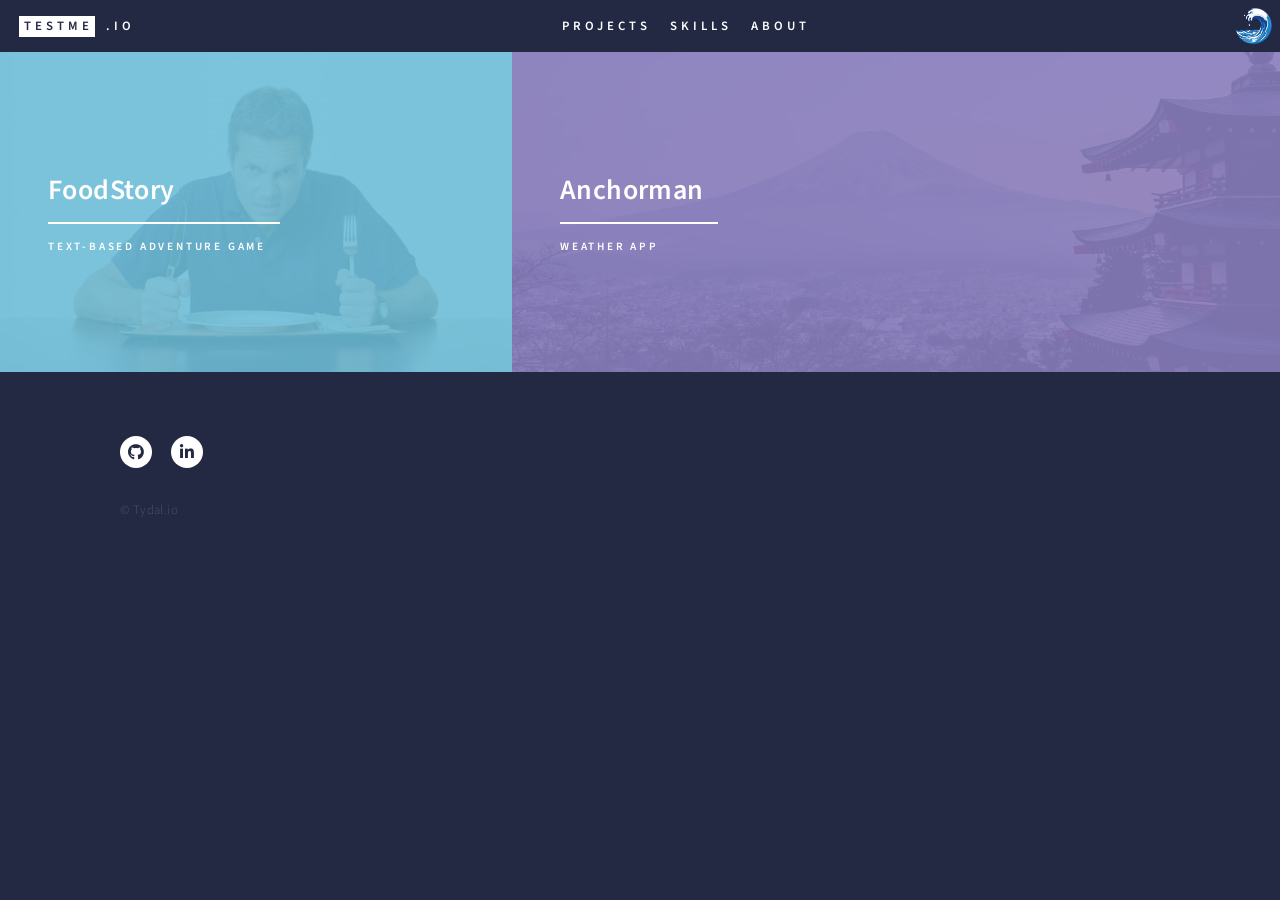
==== index.html @ fb6d8cdd "test" ====
<!DOCTYPE HTML>

<html lang = "en">
	<head>
		<title>Tydal.io</title>
		<link rel="icon" href="images/wave.png">
		<meta charset="utf-8" />
		<meta name="viewport" content="width=device-width, initial-scale=1, user-scalable=no" />
		<link rel="stylesheet" href="assets/css/main.css" />
		<noscript><link rel="stylesheet" href="assets/css/noscript.css" /></noscript>
	</head>
	<body class="is-preload">

		<!-- Wrapper -->
			<div id="wrapper">

				<!-- Header -->
					<header id="header" class="alt">
						<a href="index.html" class="logo"><strong>Testme</strong> <span>.io</span></a>
						<nav>
							<a href="index.html">Projects</a>
							<a href="skills-about.html">Skills</a>
							<a href="skills-about.html#contact">About</a>
						</nav>

						<nav>
							<img src="images/wave.png" id = "waveLogo" alt = "">
						</nav>
					</header>

				<!-- Menu -->

				<!-- Main -->
					<div id="main">

						<!-- One -->
							<section id="one" class="tiles">
								<article>
									<span class="image">
										<img src="images/foodstory.png" alt="" />
									</span>
									<header class="major">
										<h3><a href="foodstory.html" class="link">FoodStory</a></h3>
										<p>Text-Based Adventure Game</p>
									</header>
								</article>
								<article>
									<span class="image">
										<img src="images/japan.jpg" alt="" />
									</span>
									<header class="major">
										<h3><a href="weather.html" class="link">Anchorman</a></h3>
										<p>Weather App</p>
									</header>
								</article>
<!--								<article>-->
<!--									<span class="image">-->
<!--										<img src="images/road.jpeg" alt="" />-->
<!--									</span>-->
<!--									<header class="major">-->
<!--										<h3><a href="roadTrip.html" class="link">RoadTrip</a></h3>-->
<!--										<p>Shortest-path finder</p>-->
<!--									</header>-->
<!--								</article>-->
<!--								<article>-->
<!--									<span class="image">-->
<!--										<img src="images/piano.jpg" alt="" />-->
<!--									</span>-->
<!--									<header class="major">-->
<!--										<h3><a href="landing.html" class="link">PianoForte</a></h3>-->
<!--										<p>Piano Tools Suite</p>-->
<!--									</header>-->
<!--								</article>-->
<!--								<article>-->
<!--									<span class="image">-->
<!--										<img src="images/steak.jpg" alt="" />-->
<!--									</span>-->
<!--									<header class="major">-->
<!--										<h3><a href="landing.html" class="link">Blah</a></h3>-->
<!--										<p>Calorie Tracker</p>-->
<!--									</header>-->
<!--								</article>-->
<!--								<article>-->
<!--									<span class="image">-->
<!--										<img src="images/money.jpg" alt="" />-->
<!--									</span>-->
<!--									<header class="major">-->
<!--										<h3><a href="landing.html" class="link">Blah2</a></h3>-->
<!--										<p>Investment Calculator</p>-->
<!--									</header>-->
<!--								</article>-->
							</section>

						<!-- Four -->

					</div>

				<!-- Contact -->

				<!-- Footer -->
					<footer id="footer">
						<div class="inner">
							<ul class="icons">
								<!-- <li><a href="#" class="icon brands alt fa-twitter"><span class="label">Twitter</span></a></li>
								<li><a href="#" class="icon brands alt fa-facebook-f"><span class="label">Facebook</span></a></li>
								<li><a href="#" class="icon brands alt fa-instagram"><span class="label">Instagram</span></a></li> -->
								<li><a href="https://github.com/tydaljames" class="icon brands alt fa-github"><span class="label">GitHub</span></a></li>
								<li><a href="https://www.linkedin.com/in/tyler-dalessandro/" class="icon brands alt fa-linkedin-in"><span class="label">LinkedIn</span></a></li>
							</ul>
							<ul class="copyright">
								<li>&copy; Tydal.io</li>
							</ul>
						</div>
					</footer>

			</div>

		<!-- Scripts -->
			<script src="assets/js/jquery.min.js"></script>
			<script src="assets/js/jquery.scrolly.min.js"></script>
			<script src="assets/js/jquery.scrollex.min.js"></script>
			<script src="assets/js/browser.min.js"></script>
			<script src="assets/js/breakpoints.min.js"></script>
			<script src="assets/js/util.js"></script>
			<script src="assets/js/main.js"></script>

	</body>
</html>
---- assets/css/main.css ----
@import url(fontawesome-all.css);
@import url("https://fonts.googleapis.com/css?family=Source+Sans+Pro:300,300italic,600,600italic");

#waveLogo {
	border: 0;
	display: inline-block;
	height: inherit;
	line-height: inherit;
	padding: 0.5em 0.5em;
}
.switch {
	position: relative;
	left: 50%;
	transform: translate(-50%);
	width: 14rem;
	/*padding: 0 1rem;*/
	font-family: verdana;
}
.switch:before {
	content: " ";
	position: absolute;
	left: 0;
	z-index: -1;
	width: 100%;
	height: 3rem;
	background: #000;
	border-radius: 30px;
}
.switch__label {
	display: inline-block;
	width: 2rem;
	padding: 1rem;
	text-align: center;
	cursor: pointer;
	transition: color 200ms ease-out;
}
.switch__label:hover {
	color: white;
}
.switch__indicator {
	width: 4rem;
	height: 4rem;
	position: absolute;
	top: -0.5rem;
	left: 0;
	background: blue;
	border-radius: 50%;
	transition: transform 600ms cubic-bezier(0.02, 0.94, 0.09, 0.97), background 300ms cubic-bezier(0.17, 0.67, 0.14, 1.03);
	transform: translate3d(1rem, 0, 0);
}
.switch input#one:checked ~ .switch__indicator {
	background: PaleGreen;
	transform: translate3d(1.2rem, 0, 0);
}
.switch input#two:checked ~ .switch__indicator {
	background: MediumTurquoise;
	transform: translate3d(5.5rem, 0, 0);
}
.switch input#three:checked ~ .switch__indicator {
	background: PaleVioletRed;
	transform: translate3d(10.6rem, 0, 0);
}
.switch input[type="radio"]:not(:checked), .switch input[type="radio"]:checked {
	display: none;
}
/*.switchBody {*/
/*	background: #333;*/
/*	color: #999;*/
/*	position: absolute;*/
/*	top: 50%;*/
/*	left: 50%;*/
/*	margin-left: -9rem;*/
/*	margin-top: -3rem;*/
/*}*/



.gameBody {
	padding: 0;
	margin: 0;
	display: flex;
	justify-content: center;
	align-items: center;
	width: 100vw;
	height: 100vh;
	background-color: inherit;
  }
  
  .gameBox {
	width: 800px;
	max-width: 80%;
	background-color: black;
	padding: 10px;
	border-radius: 5px;
	box-shadow: 0 0 10px 2px;
  }
  
  .game-btn-grid {
	display: grid;
	grid-template-columns: repeat(2, auto);
	gap: 10px;
	margin-top: 20px;
  }
  
  .btn {
	background-color: hsl(200, 100%, 50%);
	border: 1px solid hsl(200, 100%, 30%);
	border-radius: 5px;
	padding: 5px 10px;
	color: white;
	outline: none;
  }
  
  .btn:hover {
	border-color: black;
  }











/*
	Landed by HTML5 UP
	html5up.net | @ajlkn
	Free for personal and commercial use under the CCA 3.0 license (html5up.net/license)
*/

/* Container */

.container {
	margin: 0 auto;
	max-width: calc(100% - 4em);
	width: 70em;
}

	.container.xsmall {
		width: 17.5em;
	}

	.container.small {
		width: 35em;
	}

	.container.medium {
		width: 52.5em;
	}

	.container.large {
		width: 87.5em;
	}

	.container.xlarge {
		width: 105em;
	}

	.container.max {
		width: 100%;
	}

	@media screen and (max-width: 1280px) {

		.container {
			width: 90%;
			max-width: 100%;
		}

	}

	@media screen and (max-width: 980px) {

		.container {
			width: 100% !important;
		}

	}

html, body, div, span, applet, object,
iframe, h1, h2, h3, h4, h5, h6, p, blockquote,
pre, a, abbr, acronym, address, big, cite,
code, del, dfn, em, img, ins, kbd, q, s, samp,
small, strike, strong, sub, sup, tt, var, b,
u, i, center, dl, dt, dd, ol, ul, li, fieldset,
form, label, legend, table, caption, tbody,
tfoot, thead, tr, th, td, article, aside,
canvas, details, embed, figure, figcaption,
footer, header, hgroup, menu, nav, output, ruby,
section, summary, time, mark, audio, video {
	margin: 0;
	padding: 0;
	border: 0;
	font-size: 100%;
	font: inherit;
	vertical-align: baseline;}

article, aside, details, figcaption, figure,
footer, header, hgroup, menu, nav, section {
	display: block;}

body {
	line-height: 1;
}

ol, ul {
	list-style: none;
}

blockquote, q {
	quotes: none;
}

	blockquote:before, blockquote:after, q:before, q:after {
		content: '';
		content: none;
	}

table {
	border-collapse: collapse;
	border-spacing: 0;
}

body {
	-webkit-text-size-adjust: none;
}

mark {
	background-color: transparent;
	color: inherit;
}

input::-moz-focus-inner {
	border: 0;
	padding: 0;
}

input, select, textarea {
	-moz-appearance: none;
	-webkit-appearance: none;
	-ms-appearance: none;
	appearance: none;
}

/* Basic */

	@-ms-viewport {
		width: device-width;
	}

	body {
		-ms-overflow-style: scrollbar;
	}

	@media screen and (max-width: 480px) {

		html, body {
			min-width: 320px;
		}

	}

	html {
		box-sizing: border-box;
	}

	*, *:before, *:after {
		box-sizing: inherit;
	}

	body {
		background: #242943;
	}

		body.is-preload *, body.is-preload *:before, body.is-preload *:after {
			-moz-animation: none !important;
			-webkit-animation: none !important;
			-ms-animation: none !important;
			animation: none !important;
			-moz-transition: none !important;
			-webkit-transition: none !important;
			-ms-transition: none !important;
			transition: none !important;
		}

/* Type */

	body, input, select, textarea {
		color: #ffffff;
		font-family: "Source Sans Pro", Helvetica, sans-serif;
		font-size: 17pt;
		font-weight: 300;
		letter-spacing: 0.025em;
		line-height: 1.65;
	}

		@media screen and (max-width: 1680px) {

			body, input, select, textarea {
				font-size: 14pt;
			}

		}

		@media screen and (max-width: 1280px) {

			body, input, select, textarea {
				font-size: 12pt;
			}

		}

		@media screen and (max-width: 360px) {

			body, input, select, textarea {
				font-size: 11pt;
			}

		}

	a {
		-moz-transition: color 0.2s ease-in-out, border-bottom-color 0.2s ease-in-out;
		-webkit-transition: color 0.2s ease-in-out, border-bottom-color 0.2s ease-in-out;
		-ms-transition: color 0.2s ease-in-out, border-bottom-color 0.2s ease-in-out;
		transition: color 0.2s ease-in-out, border-bottom-color 0.2s ease-in-out;
		border-bottom: dotted 1px;
		color: inherit;
		text-decoration: none;
	}

		a:hover {
			border-bottom-color: transparent;
			color: #9bf1ff !important;
		}

		a:active {
			color: #53e3fb !important;
		}

	strong, b {
		color: #ffffff;
		font-weight: 600;
	}

	em, i {
		font-style: italic;
	}

	p {
		margin: 0 0 2em 0;
	}

	h1, h2, h3, h4, h5, h6 {
		color: #ffffff;
		font-weight: 600;
		line-height: 1.65;
		margin: 0 0 1em 0;
	}

		h1 a, h2 a, h3 a, h4 a, h5 a, h6 a {
			color: inherit;
			border-bottom: 0;
		}

	h1 {
		font-size: 2.5em;
	}

	h2 {
		font-size: 1.75em;
	}

	h3 {
		font-size: 1.35em;
	}

	h4 {
		font-size: 1.1em;
	}

	h5 {
		font-size: 0.9em;
	}

	h6 {
		font-size: 0.7em;
	}

	@media screen and (max-width: 736px) {

		h1 {
			font-size: 2em;
		}

		h2 {
			font-size: 1.5em;
		}

		h3 {
			font-size: 1.25em;
		}

	}

	sub {
		font-size: 0.8em;
		position: relative;
		top: 0.5em;
	}

	sup {
		font-size: 0.8em;
		position: relative;
		top: -0.5em;
	}

	blockquote {
		border-left: solid 4px rgba(212, 212, 255, 0.1);
		font-style: italic;
		margin: 0 0 2em 0;
		padding: 0.5em 0 0.5em 2em;
	}

	code {
		background: rgba(212, 212, 255, 0.035);
		font-family: "Courier New", monospace;
		font-size: 0.9em;
		margin: 0 0.25em;
		padding: 0.25em 0.65em;
	}

	pre {
		-webkit-overflow-scrolling: touch;
		font-family: "Courier New", monospace;
		font-size: 0.9em;
		margin: 0 0 2em 0;
	}

		pre code {
			display: block;
			line-height: 1.75;
			padding: 1em 1.5em;
			overflow-x: auto;
		}

	hr {
		border: 0;
		border-bottom: solid 1px rgba(212, 212, 255, 0.1);
		margin: 2em 0;
	}

		hr.major {
			margin: 3em 0;
		}

	.align-left {
		text-align: left;
	}

	.align-center {
		text-align: center;
	}

	.align-right {
		text-align: right;
	}

/* Row */

	.row {
		display: flex;
		flex-wrap: wrap;
		box-sizing: border-box;
		align-items: stretch;
	}

		.row > * {
			box-sizing: border-box;
		}

		.row.gtr-uniform > * > :last-child {
			margin-bottom: 0;
		}

		.row.aln-left {
			justify-content: flex-start;
		}

		.row.aln-center {
			justify-content: center;
		}

		.row.aln-right {
			justify-content: flex-end;
		}

		.row.aln-top {
			align-items: flex-start;
		}

		.row.aln-middle {
			align-items: center;
		}

		.row.aln-bottom {
			align-items: flex-end;
		}

		.row > .imp {
			order: -1;
		}

		.row > .col-1 {
			width: 8.33333%;
		}

		.row > .off-1 {
			margin-left: 8.33333%;
		}

		.row > .col-2 {
			width: 16.66667%;
		}

		.row > .off-2 {
			margin-left: 16.66667%;
		}

		.row > .col-3 {
			width: 25%;
		}

		.row > .off-3 {
			margin-left: 25%;
		}

		.row > .col-4 {
			width: 33.33333%;
		}

		.row > .off-4 {
			margin-left: 33.33333%;
		}

		.row > .col-5 {
			width: 41.66667%;
		}

		.row > .off-5 {
			margin-left: 41.66667%;
		}

		.row > .col-6 {
			width: 50%;
		}

		.row > .off-6 {
			margin-left: 50%;
		}

		.row > .col-7 {
			width: 58.33333%;
		}

		.row > .off-7 {
			margin-left: 58.33333%;
		}

		.row > .col-8 {
			width: 66.66667%;
		}

		.row > .off-8 {
			margin-left: 66.66667%;
		}

		.row > .col-9 {
			width: 75%;
		}

		.row > .off-9 {
			margin-left: 75%;
		}

		.row > .col-10 {
			width: 83.33333%;
		}

		.row > .off-10 {
			margin-left: 83.33333%;
		}

		.row > .col-11 {
			width: 91.66667%;
		}

		.row > .off-11 {
			margin-left: 91.66667%;
		}

		.row > .col-12 {
			width: 100%;
		}

		.row > .off-12 {
			margin-left: 100%;
		}

		.row.gtr-0 {
			margin-top: 0;
			margin-left: 0em;
		}

			.row.gtr-0 > * {
				padding: 0 0 0 0em;
			}

			.row.gtr-0.gtr-uniform {
				margin-top: 0em;
			}

				.row.gtr-0.gtr-uniform > * {
					padding-top: 0em;
				}

		.row.gtr-25 {
			margin-top: 0;
			margin-left: -0.5em;
		}

			.row.gtr-25 > * {
				padding: 0 0 0 0.5em;
			}

			.row.gtr-25.gtr-uniform {
				margin-top: -0.5em;
			}

				.row.gtr-25.gtr-uniform > * {
					padding-top: 0.5em;
				}

		.row.gtr-50 {
			margin-top: 0;
			margin-left: -1em;
		}

			.row.gtr-50 > * {
				padding: 0 0 0 1em;
			}

			.row.gtr-50.gtr-uniform {
				margin-top: -1em;
			}

				.row.gtr-50.gtr-uniform > * {
					padding-top: 1em;
				}

		.row {
			margin-top: 0;
			margin-left: -2em;
		}

			.row > * {
				padding: 0 0 0 2em;
			}

			.row.gtr-uniform {
				margin-top: -2em;
			}

				.row.gtr-uniform > * {
					padding-top: 2em;
				}

		.row.gtr-150 {
			margin-top: 0;
			margin-left: -3em;
		}

			.row.gtr-150 > * {
				padding: 0 0 0 3em;
			}

			.row.gtr-150.gtr-uniform {
				margin-top: -3em;
			}

				.row.gtr-150.gtr-uniform > * {
					padding-top: 3em;
				}

		.row.gtr-200 {
			margin-top: 0;
			margin-left: -4em;
		}

			.row.gtr-200 > * {
				padding: 0 0 0 4em;
			}

			.row.gtr-200.gtr-uniform {
				margin-top: -4em;
			}

				.row.gtr-200.gtr-uniform > * {
					padding-top: 4em;
				}

		@media screen and (max-width: 1680px) {

			.row {
				display: flex;
				flex-wrap: wrap;
				box-sizing: border-box;
				align-items: stretch;
			}

				.row > * {
					box-sizing: border-box;
				}

				.row.gtr-uniform > * > :last-child {
					margin-bottom: 0;
				}

				.row.aln-left {
					justify-content: flex-start;
				}

				.row.aln-center {
					justify-content: center;
				}

				.row.aln-right {
					justify-content: flex-end;
				}

				.row.aln-top {
					align-items: flex-start;
				}

				.row.aln-middle {
					align-items: center;
				}

				.row.aln-bottom {
					align-items: flex-end;
				}

				.row > .imp-xlarge {
					order: -1;
				}

				.row > .col-1-xlarge {
					width: 8.33333%;
				}

				.row > .off-1-xlarge {
					margin-left: 8.33333%;
				}

				.row > .col-2-xlarge {
					width: 16.66667%;
				}

				.row > .off-2-xlarge {
					margin-left: 16.66667%;
				}

				.row > .col-3-xlarge {
					width: 25%;
				}

				.row > .off-3-xlarge {
					margin-left: 25%;
				}

				.row > .col-4-xlarge {
					width: 33.33333%;
				}

				.row > .off-4-xlarge {
					margin-left: 33.33333%;
				}

				.row > .col-5-xlarge {
					width: 41.66667%;
				}

				.row > .off-5-xlarge {
					margin-left: 41.66667%;
				}

				.row > .col-6-xlarge {
					width: 50%;
				}

				.row > .off-6-xlarge {
					margin-left: 50%;
				}

				.row > .col-7-xlarge {
					width: 58.33333%;
				}

				.row > .off-7-xlarge {
					margin-left: 58.33333%;
				}

				.row > .col-8-xlarge {
					width: 66.66667%;
				}

				.row > .off-8-xlarge {
					margin-left: 66.66667%;
				}

				.row > .col-9-xlarge {
					width: 75%;
				}

				.row > .off-9-xlarge {
					margin-left: 75%;
				}

				.row > .col-10-xlarge {
					width: 83.33333%;
				}

				.row > .off-10-xlarge {
					margin-left: 83.33333%;
				}

				.row > .col-11-xlarge {
					width: 91.66667%;
				}

				.row > .off-11-xlarge {
					margin-left: 91.66667%;
				}

				.row > .col-12-xlarge {
					width: 100%;
				}

				.row > .off-12-xlarge {
					margin-left: 100%;
				}

				.row.gtr-0 {
					margin-top: 0;
					margin-left: 0em;
				}

					.row.gtr-0 > * {
						padding: 0 0 0 0em;
					}

					.row.gtr-0.gtr-uniform {
						margin-top: 0em;
					}

						.row.gtr-0.gtr-uniform > * {
							padding-top: 0em;
						}

				.row.gtr-25 {
					margin-top: 0;
					margin-left: -0.5em;
				}

					.row.gtr-25 > * {
						padding: 0 0 0 0.5em;
					}

					.row.gtr-25.gtr-uniform {
						margin-top: -0.5em;
					}

						.row.gtr-25.gtr-uniform > * {
							padding-top: 0.5em;
						}

				.row.gtr-50 {
					margin-top: 0;
					margin-left: -1em;
				}

					.row.gtr-50 > * {
						padding: 0 0 0 1em;
					}

					.row.gtr-50.gtr-uniform {
						margin-top: -1em;
					}

						.row.gtr-50.gtr-uniform > * {
							padding-top: 1em;
						}

				.row {
					margin-top: 0;
					margin-left: -2em;
				}

					.row > * {
						padding: 0 0 0 2em;
					}

					.row.gtr-uniform {
						margin-top: -2em;
					}

						.row.gtr-uniform > * {
							padding-top: 2em;
						}

				.row.gtr-150 {
					margin-top: 0;
					margin-left: -3em;
				}

					.row.gtr-150 > * {
						padding: 0 0 0 3em;
					}

					.row.gtr-150.gtr-uniform {
						margin-top: -3em;
					}

						.row.gtr-150.gtr-uniform > * {
							padding-top: 3em;
						}

				.row.gtr-200 {
					margin-top: 0;
					margin-left: -4em;
				}

					.row.gtr-200 > * {
						padding: 0 0 0 4em;
					}

					.row.gtr-200.gtr-uniform {
						margin-top: -4em;
					}

						.row.gtr-200.gtr-uniform > * {
							padding-top: 4em;
						}

		}

		@media screen and (max-width: 1280px) {

			.row {
				display: flex;
				flex-wrap: wrap;
				box-sizing: border-box;
				align-items: stretch;
			}

				.row > * {
					box-sizing: border-box;
				}

				.row.gtr-uniform > * > :last-child {
					margin-bottom: 0;
				}

				.row.aln-left {
					justify-content: flex-start;
				}

				.row.aln-center {
					justify-content: center;
				}

				.row.aln-right {
					justify-content: flex-end;
				}

				.row.aln-top {
					align-items: flex-start;
				}

				.row.aln-middle {
					align-items: center;
				}

				.row.aln-bottom {
					align-items: flex-end;
				}

				.row > .imp-large {
					order: -1;
				}

				.row > .col-1-large {
					width: 8.33333%;
				}

				.row > .off-1-large {
					margin-left: 8.33333%;
				}

				.row > .col-2-large {
					width: 16.66667%;
				}

				.row > .off-2-large {
					margin-left: 16.66667%;
				}

				.row > .col-3-large {
					width: 25%;
				}

				.row > .off-3-large {
					margin-left: 25%;
				}

				.row > .col-4-large {
					width: 33.33333%;
				}

				.row > .off-4-large {
					margin-left: 33.33333%;
				}

				.row > .col-5-large {
					width: 41.66667%;
				}

				.row > .off-5-large {
					margin-left: 41.66667%;
				}

				.row > .col-6-large {
					width: 50%;
				}

				.row > .off-6-large {
					margin-left: 50%;
				}

				.row > .col-7-large {
					width: 58.33333%;
				}

				.row > .off-7-large {
					margin-left: 58.33333%;
				}

				.row > .col-8-large {
					width: 66.66667%;
				}

				.row > .off-8-large {
					margin-left: 66.66667%;
				}

				.row > .col-9-large {
					width: 75%;
				}

				.row > .off-9-large {
					margin-left: 75%;
				}

				.row > .col-10-large {
					width: 83.33333%;
				}

				.row > .off-10-large {
					margin-left: 83.33333%;
				}

				.row > .col-11-large {
					width: 91.66667%;
				}

				.row > .off-11-large {
					margin-left: 91.66667%;
				}

				.row > .col-12-large {
					width: 100%;
				}

				.row > .off-12-large {
					margin-left: 100%;
				}

				.row.gtr-0 {
					margin-top: 0;
					margin-left: 0em;
				}

					.row.gtr-0 > * {
						padding: 0 0 0 0em;
					}

					.row.gtr-0.gtr-uniform {
						margin-top: 0em;
					}

						.row.gtr-0.gtr-uniform > * {
							padding-top: 0em;
						}

				.row.gtr-25 {
					margin-top: 0;
					margin-left: -0.375em;
				}

					.row.gtr-25 > * {
						padding: 0 0 0 0.375em;
					}

					.row.gtr-25.gtr-uniform {
						margin-top: -0.375em;
					}

						.row.gtr-25.gtr-uniform > * {
							padding-top: 0.375em;
						}

				.row.gtr-50 {
					margin-top: 0;
					margin-left: -0.75em;
				}

					.row.gtr-50 > * {
						padding: 0 0 0 0.75em;
					}

					.row.gtr-50.gtr-uniform {
						margin-top: -0.75em;
					}

						.row.gtr-50.gtr-uniform > * {
							padding-top: 0.75em;
						}

				.row {
					margin-top: 0;
					margin-left: -1.5em;
				}

					.row > * {
						padding: 0 0 0 1.5em;
					}

					.row.gtr-uniform {
						margin-top: -1.5em;
					}

						.row.gtr-uniform > * {
							padding-top: 1.5em;
						}

				.row.gtr-150 {
					margin-top: 0;
					margin-left: -2.25em;
				}

					.row.gtr-150 > * {
						padding: 0 0 0 2.25em;
					}

					.row.gtr-150.gtr-uniform {
						margin-top: -2.25em;
					}

						.row.gtr-150.gtr-uniform > * {
							padding-top: 2.25em;
						}

				.row.gtr-200 {
					margin-top: 0;
					margin-left: -3em;
				}

					.row.gtr-200 > * {
						padding: 0 0 0 3em;
					}

					.row.gtr-200.gtr-uniform {
						margin-top: -3em;
					}

						.row.gtr-200.gtr-uniform > * {
							padding-top: 3em;
						}

		}

		@media screen and (max-width: 980px) {

			.row {
				display: flex;
				flex-wrap: wrap;
				box-sizing: border-box;
				align-items: stretch;
			}

				.row > * {
					box-sizing: border-box;
				}

				.row.gtr-uniform > * > :last-child {
					margin-bottom: 0;
				}

				.row.aln-left {
					justify-content: flex-start;
				}

				.row.aln-center {
					justify-content: center;
				}

				.row.aln-right {
					justify-content: flex-end;
				}

				.row.aln-top {
					align-items: flex-start;
				}

				.row.aln-middle {
					align-items: center;
				}

				.row.aln-bottom {
					align-items: flex-end;
				}

				.row > .imp-medium {
					order: -1;
				}

				.row > .col-1-medium {
					width: 8.33333%;
				}

				.row > .off-1-medium {
					margin-left: 8.33333%;
				}

				.row > .col-2-medium {
					width: 16.66667%;
				}

				.row > .off-2-medium {
					margin-left: 16.66667%;
				}

				.row > .col-3-medium {
					width: 25%;
				}

				.row > .off-3-medium {
					margin-left: 25%;
				}

				.row > .col-4-medium {
					width: 33.33333%;
				}

				.row > .off-4-medium {
					margin-left: 33.33333%;
				}

				.row > .col-5-medium {
					width: 41.66667%;
				}

				.row > .off-5-medium {
					margin-left: 41.66667%;
				}

				.row > .col-6-medium {
					width: 50%;
				}

				.row > .off-6-medium {
					margin-left: 50%;
				}

				.row > .col-7-medium {
					width: 58.33333%;
				}

				.row > .off-7-medium {
					margin-left: 58.33333%;
				}

				.row > .col-8-medium {
					width: 66.66667%;
				}

				.row > .off-8-medium {
					margin-left: 66.66667%;
				}

				.row > .col-9-medium {
					width: 75%;
				}

				.row > .off-9-medium {
					margin-left: 75%;
				}

				.row > .col-10-medium {
					width: 83.33333%;
				}

				.row > .off-10-medium {
					margin-left: 83.33333%;
				}

				.row > .col-11-medium {
					width: 91.66667%;
				}

				.row > .off-11-medium {
					margin-left: 91.66667%;
				}

				.row > .col-12-medium {
					width: 100%;
				}

				.row > .off-12-medium {
					margin-left: 100%;
				}

				.row.gtr-0 {
					margin-top: 0;
					margin-left: 0em;
				}

					.row.gtr-0 > * {
						padding: 0 0 0 0em;
					}

					.row.gtr-0.gtr-uniform {
						margin-top: 0em;
					}

						.row.gtr-0.gtr-uniform > * {
							padding-top: 0em;
						}

				.row.gtr-25 {
					margin-top: 0;
					margin-left: -0.375em;
				}

					.row.gtr-25 > * {
						padding: 0 0 0 0.375em;
					}

					.row.gtr-25.gtr-uniform {
						margin-top: -0.375em;
					}

						.row.gtr-25.gtr-uniform > * {
							padding-top: 0.375em;
						}

				.row.gtr-50 {
					margin-top: 0;
					margin-left: -0.75em;
				}

					.row.gtr-50 > * {
						padding: 0 0 0 0.75em;
					}

					.row.gtr-50.gtr-uniform {
						margin-top: -0.75em;
					}

						.row.gtr-50.gtr-uniform > * {
							padding-top: 0.75em;
						}

				.row {
					margin-top: 0;
					margin-left: -1.5em;
				}

					.row > * {
						padding: 0 0 0 1.5em;
					}

					.row.gtr-uniform {
						margin-top: -1.5em;
					}

						.row.gtr-uniform > * {
							padding-top: 1.5em;
						}

				.row.gtr-150 {
					margin-top: 0;
					margin-left: -2.25em;
				}

					.row.gtr-150 > * {
						padding: 0 0 0 2.25em;
					}

					.row.gtr-150.gtr-uniform {
						margin-top: -2.25em;
					}

						.row.gtr-150.gtr-uniform > * {
							padding-top: 2.25em;
						}

				.row.gtr-200 {
					margin-top: 0;
					margin-left: -3em;
				}

					.row.gtr-200 > * {
						padding: 0 0 0 3em;
					}

					.row.gtr-200.gtr-uniform {
						margin-top: -3em;
					}

						.row.gtr-200.gtr-uniform > * {
							padding-top: 3em;
						}

		}

		@media screen and (max-width: 736px) {

			.row {
				display: flex;
				flex-wrap: wrap;
				box-sizing: border-box;
				align-items: stretch;
			}

				.row > * {
					box-sizing: border-box;
				}

				.row.gtr-uniform > * > :last-child {
					margin-bottom: 0;
				}

				.row.aln-left {
					justify-content: flex-start;
				}

				.row.aln-center {
					justify-content: center;
				}

				.row.aln-right {
					justify-content: flex-end;
				}

				.row.aln-top {
					align-items: flex-start;
				}

				.row.aln-middle {
					align-items: center;
				}

				.row.aln-bottom {
					align-items: flex-end;
				}

				.row > .imp-small {
					order: -1;
				}

				.row > .col-1-small {
					width: 8.33333%;
				}

				.row > .off-1-small {
					margin-left: 8.33333%;
				}

				.row > .col-2-small {
					width: 16.66667%;
				}

				.row > .off-2-small {
					margin-left: 16.66667%;
				}

				.row > .col-3-small {
					width: 25%;
				}

				.row > .off-3-small {
					margin-left: 25%;
				}

				.row > .col-4-small {
					width: 33.33333%;
				}

				.row > .off-4-small {
					margin-left: 33.33333%;
				}

				.row > .col-5-small {
					width: 41.66667%;
				}

				.row > .off-5-small {
					margin-left: 41.66667%;
				}

				.row > .col-6-small {
					width: 50%;
				}

				.row > .off-6-small {
					margin-left: 50%;
				}

				.row > .col-7-small {
					width: 58.33333%;
				}

				.row > .off-7-small {
					margin-left: 58.33333%;
				}

				.row > .col-8-small {
					width: 66.66667%;
				}

				.row > .off-8-small {
					margin-left: 66.66667%;
				}

				.row > .col-9-small {
					width: 75%;
				}

				.row > .off-9-small {
					margin-left: 75%;
				}

				.row > .col-10-small {
					width: 83.33333%;
				}

				.row > .off-10-small {
					margin-left: 83.33333%;
				}

				.row > .col-11-small {
					width: 91.66667%;
				}

				.row > .off-11-small {
					margin-left: 91.66667%;
				}

				.row > .col-12-small {
					width: 100%;
				}

				.row > .off-12-small {
					margin-left: 100%;
				}

				.row.gtr-0 {
					margin-top: 0;
					margin-left: 0em;
				}

					.row.gtr-0 > * {
						padding: 0 0 0 0em;
					}

					.row.gtr-0.gtr-uniform {
						margin-top: 0em;
					}

						.row.gtr-0.gtr-uniform > * {
							padding-top: 0em;
						}

				.row.gtr-25 {
					margin-top: 0;
					margin-left: -0.3125em;
				}

					.row.gtr-25 > * {
						padding: 0 0 0 0.3125em;
					}

					.row.gtr-25.gtr-uniform {
						margin-top: -0.3125em;
					}

						.row.gtr-25.gtr-uniform > * {
							padding-top: 0.3125em;
						}

				.row.gtr-50 {
					margin-top: 0;
					margin-left: -0.625em;
				}

					.row.gtr-50 > * {
						padding: 0 0 0 0.625em;
					}

					.row.gtr-50.gtr-uniform {
						margin-top: -0.625em;
					}

						.row.gtr-50.gtr-uniform > * {
							padding-top: 0.625em;
						}

				.row {
					margin-top: 0;
					margin-left: -1.25em;
				}

					.row > * {
						padding: 0 0 0 1.25em;
					}

					.row.gtr-uniform {
						margin-top: -1.25em;
					}

						.row.gtr-uniform > * {
							padding-top: 1.25em;
						}

				.row.gtr-150 {
					margin-top: 0;
					margin-left: -1.875em;
				}

					.row.gtr-150 > * {
						padding: 0 0 0 1.875em;
					}

					.row.gtr-150.gtr-uniform {
						margin-top: -1.875em;
					}

						.row.gtr-150.gtr-uniform > * {
							padding-top: 1.875em;
						}

				.row.gtr-200 {
					margin-top: 0;
					margin-left: -2.5em;
				}

					.row.gtr-200 > * {
						padding: 0 0 0 2.5em;
					}

					.row.gtr-200.gtr-uniform {
						margin-top: -2.5em;
					}

						.row.gtr-200.gtr-uniform > * {
							padding-top: 2.5em;
						}

		}

		@media screen and (max-width: 480px) {

			.row {
				display: flex;
				flex-wrap: wrap;
				box-sizing: border-box;
				align-items: stretch;
			}

				.row > * {
					box-sizing: border-box;
				}

				.row.gtr-uniform > * > :last-child {
					margin-bottom: 0;
				}

				.row.aln-left {
					justify-content: flex-start;
				}

				.row.aln-center {
					justify-content: center;
				}

				.row.aln-right {
					justify-content: flex-end;
				}

				.row.aln-top {
					align-items: flex-start;
				}

				.row.aln-middle {
					align-items: center;
				}

				.row.aln-bottom {
					align-items: flex-end;
				}

				.row > .imp-xsmall {
					order: -1;
				}

				.row > .col-1-xsmall {
					width: 8.33333%;
				}

				.row > .off-1-xsmall {
					margin-left: 8.33333%;
				}

				.row > .col-2-xsmall {
					width: 16.66667%;
				}

				.row > .off-2-xsmall {
					margin-left: 16.66667%;
				}

				.row > .col-3-xsmall {
					width: 25%;
				}

				.row > .off-3-xsmall {
					margin-left: 25%;
				}

				.row > .col-4-xsmall {
					width: 33.33333%;
				}

				.row > .off-4-xsmall {
					margin-left: 33.33333%;
				}

				.row > .col-5-xsmall {
					width: 41.66667%;
				}

				.row > .off-5-xsmall {
					margin-left: 41.66667%;
				}

				.row > .col-6-xsmall {
					width: 50%;
				}

				.row > .off-6-xsmall {
					margin-left: 50%;
				}

				.row > .col-7-xsmall {
					width: 58.33333%;
				}

				.row > .off-7-xsmall {
					margin-left: 58.33333%;
				}

				.row > .col-8-xsmall {
					width: 66.66667%;
				}

				.row > .off-8-xsmall {
					margin-left: 66.66667%;
				}

				.row > .col-9-xsmall {
					width: 75%;
				}

				.row > .off-9-xsmall {
					margin-left: 75%;
				}

				.row > .col-10-xsmall {
					width: 83.33333%;
				}

				.row > .off-10-xsmall {
					margin-left: 83.33333%;
				}

				.row > .col-11-xsmall {
					width: 91.66667%;
				}

				.row > .off-11-xsmall {
					margin-left: 91.66667%;
				}

				.row > .col-12-xsmall {
					width: 100%;
				}

				.row > .off-12-xsmall {
					margin-left: 100%;
				}

				.row.gtr-0 {
					margin-top: 0;
					margin-left: 0em;
				}

					.row.gtr-0 > * {
						padding: 0 0 0 0em;
					}

					.row.gtr-0.gtr-uniform {
						margin-top: 0em;
					}

						.row.gtr-0.gtr-uniform > * {
							padding-top: 0em;
						}

				.row.gtr-25 {
					margin-top: 0;
					margin-left: -0.3125em;
				}

					.row.gtr-25 > * {
						padding: 0 0 0 0.3125em;
					}

					.row.gtr-25.gtr-uniform {
						margin-top: -0.3125em;
					}

						.row.gtr-25.gtr-uniform > * {
							padding-top: 0.3125em;
						}

				.row.gtr-50 {
					margin-top: 0;
					margin-left: -0.625em;
				}

					.row.gtr-50 > * {
						padding: 0 0 0 0.625em;
					}

					.row.gtr-50.gtr-uniform {
						margin-top: -0.625em;
					}

						.row.gtr-50.gtr-uniform > * {
							padding-top: 0.625em;
						}

				.row {
					margin-top: 0;
					margin-left: -1.25em;
				}

					.row > * {
						padding: 0 0 0 1.25em;
					}

					.row.gtr-uniform {
						margin-top: -1.25em;
					}

						.row.gtr-uniform > * {
							padding-top: 1.25em;
						}

				.row.gtr-150 {
					margin-top: 0;
					margin-left: -1.875em;
				}

					.row.gtr-150 > * {
						padding: 0 0 0 1.875em;
					}

					.row.gtr-150.gtr-uniform {
						margin-top: -1.875em;
					}

						.row.gtr-150.gtr-uniform > * {
							padding-top: 1.875em;
						}

				.row.gtr-200 {
					margin-top: 0;
					margin-left: -2.5em;
				}

					.row.gtr-200 > * {
						padding: 0 0 0 2.5em;
					}

					.row.gtr-200.gtr-uniform {
						margin-top: -2.5em;
					}

						.row.gtr-200.gtr-uniform > * {
							padding-top: 2.5em;
						}

		}

/* Section/Article */

	section.special, article.special {
		text-align: center;
	}

	header.major {
		width: -moz-max-content;
		width: -webkit-max-content;
		width: -ms-max-content;
		width: max-content;
		margin-bottom: 2em;
	}

		header.major > :first-child {
			margin-bottom: 0;
			width: calc(100% + 0.5em);
		}

			header.major > :first-child:after {
				content: '';
				background-color: #ffffff;
				display: block;
				height: 2px;
				margin: 0.325em 0 0.5em 0;
				width: 100%;
			}

		header.major > p {
			font-size: 0.7em;
			font-weight: 600;
			letter-spacing: 0.25em;
			margin-bottom: 0;
			text-transform: uppercase;
		}

		body.is-ie header.major > :first-child:after {
			max-width: 9em;
		}

		body.is-ie header.major > h1:after {
			max-width: 100% !important;
		}

	@media screen and (max-width: 736px) {

		header.major > p br {
			display: none;
		}

	}

/* Form */

	form {
		margin: 0 0 2em 0;
	}

		form > :last-child {
			margin-bottom: 0;
		}

		form > .fields {
			display: -moz-flex;
			display: -webkit-flex;
			display: -ms-flex;
			display: flex;
			-moz-flex-wrap: wrap;
			-webkit-flex-wrap: wrap;
			-ms-flex-wrap: wrap;
			flex-wrap: wrap;
			width: calc(100% + 3em);
			margin: -1.5em 0 2em -1.5em;
		}

			form > .fields > .field {
				-moz-flex-grow: 0;
				-webkit-flex-grow: 0;
				-ms-flex-grow: 0;
				flex-grow: 0;
				-moz-flex-shrink: 0;
				-webkit-flex-shrink: 0;
				-ms-flex-shrink: 0;
				flex-shrink: 0;
				padding: 1.5em 0 0 1.5em;
				width: calc(100% - 1.5em);
			}

				form > .fields > .field.half {
					width: calc(50% - 0.75em);
				}

				form > .fields > .field.third {
					width: calc(100%/3 - 0.5em);
				}

				form > .fields > .field.quarter {
					width: calc(25% - 0.375em);
				}

		@media screen and (max-width: 480px) {

			form > .fields {
				width: calc(100% + 3em);
				margin: -1.5em 0 2em -1.5em;
			}

				form > .fields > .field {
					padding: 1.5em 0 0 1.5em;
					width: calc(100% - 1.5em);
				}

					form > .fields > .field.half {
						width: calc(100% - 1.5em);
					}

					form > .fields > .field.third {
						width: calc(100% - 1.5em);
					}

					form > .fields > .field.quarter {
						width: calc(100% - 1.5em);
					}

		}

	label {
		color: #ffffff;
		display: block;
		font-size: 0.8em;
		font-weight: 600;
		letter-spacing: 0.25em;
		margin: 0 0 1em 0;
		text-transform: uppercase;
	}

	input[type="text"],
	input[type="password"],
	input[type="email"],
	input[type="tel"],
	input[type="search"],
	input[type="url"],
	select,
	textarea {
		-moz-appearance: none;
		-webkit-appearance: none;
		-ms-appearance: none;
		appearance: none;
		background: rgba(212, 212, 255, 0.035);
		border: none;
		border-radius: 0;
		color: inherit;
		display: block;
		outline: 0;
		padding: 0 1em;
		text-decoration: none;
		width: 100%;
	}

		input[type="text"]:invalid,
		input[type="password"]:invalid,
		input[type="email"]:invalid,
		input[type="tel"]:invalid,
		input[type="search"]:invalid,
		input[type="url"]:invalid,
		select:invalid,
		textarea:invalid {
			box-shadow: none;
		}

		input[type="text"]:focus,
		input[type="password"]:focus,
		input[type="email"]:focus,
		input[type="tel"]:focus,
		input[type="search"]:focus,
		input[type="url"]:focus,
		select:focus,
		textarea:focus {
			border-color: #9bf1ff;
			box-shadow: 0 0 0 2px #9bf1ff;
		}

	select {
		background-image: url("data:image/svg+xml;charset=utf8,%3Csvg xmlns='http://www.w3.org/2000/svg' width='40' height='40' preserveAspectRatio='none' viewBox='0 0 40 40'%3E%3Cpath d='M9.4,12.3l10.4,10.4l10.4-10.4c0.2-0.2,0.5-0.4,0.9-0.4c0.3,0,0.6,0.1,0.9,0.4l3.3,3.3c0.2,0.2,0.4,0.5,0.4,0.9 c0,0.4-0.1,0.6-0.4,0.9L20.7,31.9c-0.2,0.2-0.5,0.4-0.9,0.4c-0.3,0-0.6-0.1-0.9-0.4L4.3,17.3c-0.2-0.2-0.4-0.5-0.4-0.9 c0-0.4,0.1-0.6,0.4-0.9l3.3-3.3c0.2-0.2,0.5-0.4,0.9-0.4S9.1,12.1,9.4,12.3z' fill='rgba(212, 212, 255, 0.1)' /%3E%3C/svg%3E");
		background-size: 1.25rem;
		background-repeat: no-repeat;
		background-position: calc(100% - 1rem) center;
		height: 2.75em;
		padding-right: 2.75em;
		text-overflow: ellipsis;
	}

		select option {
			color: #ffffff;
			background: #242943;
		}

		select:focus::-ms-value {
			background-color: transparent;
		}

		select::-ms-expand {
			display: none;
		}

	input[type="text"],
	input[type="password"],
	input[type="email"],
	input[type="tel"],
	input[type="search"],
	input[type="url"],
	select {
		height: 2.75em;
	}

	textarea {
		padding: 0.75em 1em;
	}

	input[type="checkbox"],
	input[type="radio"] {
		-moz-appearance: none;
		-webkit-appearance: none;
		-ms-appearance: none;
		appearance: none;
		display: block;
		float: left;
		margin-right: -2em;
		opacity: 0;
		width: 1em;
		z-index: -1;
	}

		input[type="checkbox"] + label,
		input[type="radio"] + label {
			text-decoration: none;
			color: #ffffff;
			cursor: pointer;
			display: inline-block;
			font-weight: 300;
			padding-left: 2.65em;
			padding-right: 0.75em;
			position: relative;
		}

			input[type="checkbox"] + label:before,
			input[type="radio"] + label:before {
				-moz-osx-font-smoothing: grayscale;
				-webkit-font-smoothing: antialiased;
				display: inline-block;
				font-style: normal;
				font-variant: normal;
				text-rendering: auto;
				line-height: 1;
				text-transform: none !important;
				font-family: 'Font Awesome 5 Free';
				font-weight: 900;
			}

			input[type="checkbox"] + label:before,
			input[type="radio"] + label:before {
				background: rgba(212, 212, 255, 0.035);
				content: '';
				display: inline-block;
				font-size: 0.8em;
				height: 2.0625em;
				left: 0;
				letter-spacing: 0;
				line-height: 2.0625em;
				position: absolute;
				text-align: center;
				top: 0;
				width: 2.0625em;
			}

		input[type="checkbox"]:checked + label:before,
		input[type="radio"]:checked + label:before {
			background: #ffffff;
			border-color: #9bf1ff;
			content: '\f00c';
			color: #242943;
		}

		input[type="checkbox"]:focus + label:before,
		input[type="radio"]:focus + label:before {
			box-shadow: 0 0 0 2px #9bf1ff;
		}

	input[type="radio"] + label:before {
		border-radius: 100%;
	}

	::-webkit-input-placeholder {
		color: rgba(244, 244, 255, 0.2) !important;
		opacity: 1.0;
	}

	:-moz-placeholder {
		color: rgba(244, 244, 255, 0.2) !important;
		opacity: 1.0;
	}

	::-moz-placeholder {
		color: rgba(244, 244, 255, 0.2) !important;
		opacity: 1.0;
	}

	:-ms-input-placeholder {
		color: rgba(244, 244, 255, 0.2) !important;
		opacity: 1.0;
	}

/* Box */

	.box {
		border: solid 1px rgba(212, 212, 255, 0.1);
		margin-bottom: 2em;
		padding: 1.5em;
	}

		.box > :last-child,
		.box > :last-child > :last-child,
		.box > :last-child > :last-child > :last-child {
			margin-bottom: 0;
		}

		.box.alt {
			border: 0;
			border-radius: 0;
			padding: 0;
		}

/* Icon */

	.icon {
		text-decoration: none;
		border-bottom: none;
		position: relative;
	}

		.icon:before {
			-moz-osx-font-smoothing: grayscale;
			-webkit-font-smoothing: antialiased;
			display: inline-block;
			font-style: normal;
			font-variant: normal;
			text-rendering: auto;
			line-height: 1;
			text-transform: none !important;
			font-family: 'Font Awesome 5 Free';
			font-weight: 400;
		}

		.icon > .label {
			display: none;
		}

		.icon:before {
			line-height: inherit;
		}

		.icon.solid:before {
			font-weight: 900;
		}

		.icon.brands:before {
			font-family: 'Font Awesome 5 Brands';
		}

		.icon.alt:before {
			background-color: #ffffff;
			border-radius: 100%;
			color: #242943;
			display: inline-block;
			height: 2em;
			line-height: 2em;
			text-align: center;
			width: 2em;
		}

	a.icon.alt:before {
		-moz-transition: background-color 0.2s ease-in-out;
		-webkit-transition: background-color 0.2s ease-in-out;
		-ms-transition: background-color 0.2s ease-in-out;
		transition: background-color 0.2s ease-in-out;
	}

	a.icon.alt:hover:before {
		background-color: #6fc3df;
	}

	a.icon.alt:active:before {
		background-color: #37a6cb;
	}

/* Image */

	.image {
		border: 0;
		display: inline-block;
		position: relative;
	}

		.image img {
			display: block;
		}

		.image.left, .image.right {
			max-width: 30%;
		}

			.image.left img, .image.right img {
				width: 100%;
			}

		.image.left {
			float: left;
			margin: 0 1.5em 1.25em 0;
			top: 0.25em;
		}

		.image.right {
			float: right;
			margin: 0 0 1.25em 1.5em;
			top: 0.25em;
		}

		.image.fit {
			display: block;
			margin: 0 0 2em 0;
			width: 100%;
		}

			.image.fit img {
				width: 100%;
			}

		.image.main {
			display: block;
			margin: 2.5em 0;
			width: 100%;
		}

			.image.main img {
				width: 100%;
			}

			@media screen and (max-width: 736px) {

				.image.main {
					margin: 1.5em 0;
				}

			}

/* List */

	ol {
		list-style: decimal;
		margin: 0 0 2em 0;
		padding-left: 1.25em;
	}

		ol li {
			padding-left: 0.25em;
		}

	ul {
		list-style: disc;
		margin: 0 0 2em 0;
		padding-left: 1em;
	}

		ul li {
			padding-left: 0.5em;
		}

		ul.alt {
			list-style: none;
			padding-left: 0;
		}

			ul.alt li {
				border-top: solid 1px rgba(212, 212, 255, 0.1);
				padding: 0.5em 0;
			}

				ul.alt li:first-child {
					border-top: 0;
					padding-top: 0;
				}

	dl {
		margin: 0 0 2em 0;
	}

		dl dt {
			display: block;
			font-weight: 600;
			margin: 0 0 1em 0;
		}

		dl dd {
			margin-left: 2em;
		}

/* Actions */

	ul.actions {
		display: -moz-flex;
		display: -webkit-flex;
		display: -ms-flex;
		display: flex;
		cursor: default;
		list-style: none;
		margin-left: -1em;
		padding-left: 0;
	}

		ul.actions li {
			padding: 0 0 0 1em;
			vertical-align: middle;
		}

		ul.actions.special {
			-moz-justify-content: center;
			-webkit-justify-content: center;
			-ms-justify-content: center;
			justify-content: center;
			width: 100%;
			margin-left: 0;
		}

			ul.actions.special li:first-child {
				padding-left: 0;
			}

		ul.actions.stacked {
			-moz-flex-direction: column;
			-webkit-flex-direction: column;
			-ms-flex-direction: column;
			flex-direction: column;
			margin-left: 0;
		}

			ul.actions.stacked li {
				padding: 1.3em 0 0 0;
			}

				ul.actions.stacked li:first-child {
					padding-top: 0;
				}

		ul.actions.fit {
			width: calc(100% + 1em);
		}

			ul.actions.fit li {
				-moz-flex-grow: 1;
				-webkit-flex-grow: 1;
				-ms-flex-grow: 1;
				flex-grow: 1;
				-moz-flex-shrink: 1;
				-webkit-flex-shrink: 1;
				-ms-flex-shrink: 1;
				flex-shrink: 1;
				width: 100%;
			}

				ul.actions.fit li > * {
					width: 100%;
				}

			ul.actions.fit.stacked {
				width: 100%;
			}

/* Icons */

	ul.icons {
		cursor: default;
		list-style: none;
		padding-left: 0;
	}

		ul.icons li {
			display: inline-block;
			padding: 0 1em 0 0;
		}

			ul.icons li:last-child {
				padding-right: 0;
			}

		@media screen and (max-width: 736px) {

			ul.icons li {
				padding: 0 0.75em 0 0;
			}

		}

/* Pagination */

	ul.pagination {
		cursor: default;
		list-style: none;
		padding-left: 0;
	}

		ul.pagination li {
			display: inline-block;
			padding-left: 0;
			vertical-align: middle;
		}

			ul.pagination li > .page {
				-moz-transition: background-color 0.2s ease-in-out, color 0.2s ease-in-out;
				-webkit-transition: background-color 0.2s ease-in-out, color 0.2s ease-in-out;
				-ms-transition: background-color 0.2s ease-in-out, color 0.2s ease-in-out;
				transition: background-color 0.2s ease-in-out, color 0.2s ease-in-out;
				border-bottom: 0;
				display: inline-block;
				font-size: 0.8em;
				font-weight: 600;
				height: 1.5em;
				line-height: 1.5em;
				margin: 0 0.125em;
				min-width: 1.5em;
				padding: 0 0.5em;
				text-align: center;
			}

				ul.pagination li > .page.active {
					background-color: #ffffff;
					color: #242943;
				}

					ul.pagination li > .page.active:hover {
						background-color: #9bf1ff;
						color: #242943 !important;
					}

					ul.pagination li > .page.active:active {
						background-color: #53e3fb;
					}

			ul.pagination li:first-child {
				padding-right: 0.75em;
			}

			ul.pagination li:last-child {
				padding-left: 0.75em;
			}

		@media screen and (max-width: 480px) {

			ul.pagination li:nth-child(n+2):nth-last-child(n+2) {
				display: none;
			}

			ul.pagination li:first-child {
				padding-right: 0;
			}

		}

/* Table */

	.table-wrapper {
		-webkit-overflow-scrolling: touch;
		overflow-x: auto;
	}

	table {
		margin: 0 0 2em 0;
		width: 100%;
	}

		table tbody tr {
			border: solid 1px rgba(212, 212, 255, 0.1);
			border-left: 0;
			border-right: 0;
		}

			table tbody tr:nth-child(2n + 1) {
				background-color: rgba(212, 212, 255, 0.035);
			}

		table td {
			padding: 0.75em 0.75em;
		}

		table th {
			color: #ffffff;
			font-size: 0.9em;
			font-weight: 600;
			padding: 0 0.75em 0.75em 0.75em;
			text-align: left;
		}

		table thead {
			border-bottom: solid 2px rgba(212, 212, 255, 0.1);
		}

		table tfoot {
			border-top: solid 2px rgba(212, 212, 255, 0.1);
		}

		table.alt {
			border-collapse: separate;
		}

			table.alt tbody tr td {
				border: solid 1px rgba(212, 212, 255, 0.1);
				border-left-width: 0;
				border-top-width: 0;
			}

				table.alt tbody tr td:first-child {
					border-left-width: 1px;
				}

			table.alt tbody tr:first-child td {
				border-top-width: 1px;
			}

			table.alt thead {
				border-bottom: 0;
			}

			table.alt tfoot {
				border-top: 0;
			}

/* Button */

	input[type="submit"],
	input[type="reset"],
	input[type="button"],
	button,
	.button {
		-moz-appearance: none;
		-webkit-appearance: none;
		-ms-appearance: none;
		appearance: none;
		-moz-transition: background-color 0.2s ease-in-out, box-shadow 0.2s ease-in-out, color 0.2s ease-in-out;
		-webkit-transition: background-color 0.2s ease-in-out, box-shadow 0.2s ease-in-out, color 0.2s ease-in-out;
		-ms-transition: background-color 0.2s ease-in-out, box-shadow 0.2s ease-in-out, color 0.2s ease-in-out;
		transition: background-color 0.2s ease-in-out, box-shadow 0.2s ease-in-out, color 0.2s ease-in-out;
		background-color: transparent;
		border: 0;
		border-radius: 0;
		box-shadow: inset 0 0 0 2px #ffffff;
		color: #ffffff;
		cursor: pointer;
		display: inline-block;
		font-size: 0.8em;
		font-weight: 600;
		height: 3.5em;
		letter-spacing: 0.25em;
		line-height: 3.5em;
		padding: 0 1.75em;
		text-align: center;
		text-decoration: none;
		text-transform: uppercase;
		white-space: nowrap;
	}

		input[type="submit"]:hover, input[type="submit"]:active,
		input[type="reset"]:hover,
		input[type="reset"]:active,
		input[type="button"]:hover,
		input[type="button"]:active,
		button:hover,
		button:active,
		.button:hover,
		.button:active {
			box-shadow: inset 0 0 0 2px #9bf1ff;
			color: #9bf1ff;
		}

		input[type="submit"]:active,
		input[type="reset"]:active,
		input[type="button"]:active,
		button:active,
		.button:active {
			background-color: rgba(155, 241, 255, 0.1);
			box-shadow: inset 0 0 0 2px #53e3fb;
			color: #53e3fb;
		}

		input[type="submit"].icon:before,
		input[type="reset"].icon:before,
		input[type="button"].icon:before,
		button.icon:before,
		.button.icon:before {
			margin-right: 0.5em;
		}

		input[type="submit"].fit,
		input[type="reset"].fit,
		input[type="button"].fit,
		button.fit,
		.button.fit {
			width: 100%;
		}

		input[type="submit"].small,
		input[type="reset"].small,
		input[type="button"].small,
		button.small,
		.button.small {
			font-size: 0.6em;
		}

		input[type="submit"].large,
		input[type="reset"].large,
		input[type="button"].large,
		button.large,
		.button.large {
			font-size: 1.25em;
			height: 3em;
			line-height: 3em;
		}

		input[type="submit"].next,
		input[type="reset"].next,
		input[type="button"].next,
		button.next,
		.button.next {
			padding-right: 4.5em;
			position: relative;
		}

			input[type="submit"].next:before, input[type="submit"].next:after,
			input[type="reset"].next:before,
			input[type="reset"].next:after,
			input[type="button"].next:before,
			input[type="button"].next:after,
			button.next:before,
			button.next:after,
			.button.next:before,
			.button.next:after {
				-moz-transition: opacity 0.2s ease-in-out;
				-webkit-transition: opacity 0.2s ease-in-out;
				-ms-transition: opacity 0.2s ease-in-out;
				transition: opacity 0.2s ease-in-out;
				background-position: center right;
				background-repeat: no-repeat;
				background-size: 36px 24px;
				content: '';
				display: block;
				height: 100%;
				position: absolute;
				right: 1.5em;
				top: 0;
				vertical-align: middle;
				width: 36px;
			}

			input[type="submit"].next:before,
			input[type="reset"].next:before,
			input[type="button"].next:before,
			button.next:before,
			.button.next:before {
				background-image: url("data:image/svg+xml;charset=utf8,%3Csvg xmlns='http://www.w3.org/2000/svg' xmlns:xlink='http://www.w3.org/1999/xlink' width='36px' height='24px' viewBox='0 0 36 24' zoomAndPan='disable'%3E%3Cstyle%3Eline %7B stroke: %23ffffff%3B stroke-width: 2px%3B %7D%3C/style%3E%3Cline x1='0' y1='12' x2='34' y2='12' /%3E%3Cline x1='25' y1='4' x2='34' y2='12.5' /%3E%3Cline x1='25' y1='20' x2='34' y2='11.5' /%3E%3C/svg%3E");
			}

			input[type="submit"].next:after,
			input[type="reset"].next:after,
			input[type="button"].next:after,
			button.next:after,
			.button.next:after {
				background-image: url("data:image/svg+xml;charset=utf8,%3Csvg xmlns='http://www.w3.org/2000/svg' xmlns:xlink='http://www.w3.org/1999/xlink' width='36px' height='24px' viewBox='0 0 36 24' zoomAndPan='disable'%3E%3Cstyle%3Eline %7B stroke: %239bf1ff%3B stroke-width: 2px%3B %7D%3C/style%3E%3Cline x1='0' y1='12' x2='34' y2='12' /%3E%3Cline x1='25' y1='4' x2='34' y2='12.5' /%3E%3Cline x1='25' y1='20' x2='34' y2='11.5' /%3E%3C/svg%3E");
				opacity: 0;
				z-index: 1;
			}

			input[type="submit"].next:hover:after, input[type="submit"].next:active:after,
			input[type="reset"].next:hover:after,
			input[type="reset"].next:active:after,
			input[type="button"].next:hover:after,
			input[type="button"].next:active:after,
			button.next:hover:after,
			button.next:active:after,
			.button.next:hover:after,
			.button.next:active:after {
				opacity: 1;
			}

			@media screen and (max-width: 1280px) {

				input[type="submit"].next,
				input[type="reset"].next,
				input[type="button"].next,
				button.next,
				.button.next {
					padding-right: 5em;
				}

			}

		input[type="submit"].primary,
		input[type="reset"].primary,
		input[type="button"].primary,
		button.primary,
		.button.primary {
			background-color: #ffffff;
			box-shadow: none;
			color: #242943;
		}

			input[type="submit"].primary:hover, input[type="submit"].primary:active,
			input[type="reset"].primary:hover,
			input[type="reset"].primary:active,
			input[type="button"].primary:hover,
			input[type="button"].primary:active,
			button.primary:hover,
			button.primary:active,
			.button.primary:hover,
			.button.primary:active {
				background-color: #9bf1ff;
				color: #242943 !important;
			}

			input[type="submit"].primary:active,
			input[type="reset"].primary:active,
			input[type="button"].primary:active,
			button.primary:active,
			.button.primary:active {
				background-color: #53e3fb;
			}

		input[type="submit"].disabled, input[type="submit"]:disabled,
		input[type="reset"].disabled,
		input[type="reset"]:disabled,
		input[type="button"].disabled,
		input[type="button"]:disabled,
		button.disabled,
		button:disabled,
		.button.disabled,
		.button:disabled {
			pointer-events: none;
			cursor: default;
			opacity: 0.25;
		}

/* Tiles */

	.tiles {
		display: -moz-flex;
		display: -webkit-flex;
		display: -ms-flex;
		display: flex;
		-moz-flex-wrap: wrap;
		-webkit-flex-wrap: wrap;
		-ms-flex-wrap: wrap;
		flex-wrap: wrap;
		border-top: 0 !important;
	}

		.tiles + * {
			border-top: 0 !important;
		}

		.tiles article {
			-moz-align-items: center;
			-webkit-align-items: center;
			-ms-align-items: center;
			align-items: center;
			display: -moz-flex;
			display: -webkit-flex;
			display: -ms-flex;
			display: flex;
			-moz-transition: -moz-transform 0.25s ease, opacity 0.25s ease, -moz-filter 1s ease, -webkit-filter 1s ease;
			-webkit-transition: -webkit-transform 0.25s ease, opacity 0.25s ease, -webkit-filter 1s ease, -webkit-filter 1s ease;
			-ms-transition: -ms-transform 0.25s ease, opacity 0.25s ease, -ms-filter 1s ease, -webkit-filter 1s ease;
			transition: transform 0.25s ease, opacity 0.25s ease, filter 1s ease, -webkit-filter 1s ease;
			padding: 4em 4em 2em 4em ;
			background-position: center;
			background-repeat: no-repeat;
			background-size: cover;
			cursor: default;
			height: 40vh;
			max-height: 40em;
			min-height: 23em;
			overflow: hidden;
			position: relative;
			width: 40%;
		}

			.tiles article .image {
				display: none;
			}

			.tiles article header {
				position: relative;
				z-index: 3;
			}

			.tiles article h3 {
				font-size: 1.75em;
			}

				.tiles article h3 a:hover {
					color: inherit !important;
				}

			.tiles article .link.primary {
				border: 0;
				height: 100%;
				left: 0;
				position: absolute;
				top: 0;
				width: 100%;
				z-index: 4;
			}

			.tiles article:before {
				-moz-transition: opacity 0.5s ease;
				-webkit-transition: opacity 0.5s ease;
				-ms-transition: opacity 0.5s ease;
				transition: opacity 0.5s ease;
				bottom: 0;
				content: '';
				display: block;
				height: 100%;
				left: 0;
				opacity: 0.85;
				position: absolute;
				width: 100%;
				z-index: 2;
			}

			.tiles article:after {
				background-color: rgba(36, 41, 67, 0.25);
				content: '';
				display: block;
				height: 100%;
				left: 0;
				position: absolute;
				top: 0;
				width: 100%;
				z-index: 1;
			}

			.tiles article:hover:before {
				opacity: 0;
			}

			.tiles article.is-transitioning {
				-moz-transform: scale(0.95);
				-webkit-transform: scale(0.95);
				-ms-transform: scale(0.95);
				transform: scale(0.95);
				-moz-filter: blur(0.5em);
				-webkit-filter: blur(0.5em);
				-ms-filter: blur(0.5em);
				filter: blur(0.5em);
				opacity: 0;
			}

			.tiles article:nth-child(4n - 1), .tiles article:nth-child(4n - 2) {
				width: 60%;
			}

			.tiles article:nth-child(6n - 5):before {
				background-color: #6fc3df;
			}

			.tiles article:nth-child(6n - 4):before {
				background-color: #8d82c4;
			}

			.tiles article:nth-child(6n - 3):before {
				background-color: #ec8d81;
			}

			.tiles article:nth-child(6n - 2):before {
				background-color: #e7b788;
			}

			.tiles article:nth-child(6n - 1):before {
				background-color: #8ea9e8;
			}

			.tiles article:nth-child(6n):before {
				background-color: #87c5a4;
			}

		@media screen and (max-width: 1280px) {

			.tiles article {
				padding: 4em 3em 2em 3em ;
				height: 30vh;
				max-height: 30em;
				min-height: 20em;
			}

		}

		@media screen and (max-width: 980px) {

			.tiles article {
				width: 50% !important;
			}

		}

		@media screen and (max-width: 736px) {

			.tiles article {
				padding: 3em 1.5em 1em 1.5em ;
				height: 16em;
				max-height: none;
				min-height: 0;
			}

				.tiles article h3 {
					font-size: 1.5em;
				}

		}

		@media screen and (max-width: 480px) {

			.tiles {
				display: block;
			}

				.tiles article {
					height: 20em;
					width: 100% !important;
				}

		}

/* Contact Method */

	.contact-method {
		margin: 0 0 2em 0;
		padding-left: 3.25em;
		position: relative;
	}

		.contact-method .icon {
			left: 0;
			position: absolute;
			top: 0;
		}

		.contact-method h3 {
			margin: 0 0 0.5em 0;
		}

/* Spotlights */

	.spotlights {
		border-top: 0 !important;
	}

		.spotlights + * {
			border-top: 0 !important;
		}

		.spotlights > section {
			display: -moz-flex;
			display: -webkit-flex;
			display: -ms-flex;
			display: flex;
			-moz-flex-direction: row;
			-webkit-flex-direction: row;
			-ms-flex-direction: row;
			flex-direction: row;
			background-color: #2e3450;
		}

			.spotlights > section > .image {
				background-position: center center;
				background-size: cover;
				border-radius: 0;
				display: block;
				position: relative;
				width: 30%;
			}

				.spotlights > section > .image img {
					border-radius: 0;
					display: block;
					width: 100%;
				}

				.spotlights > section > .image:before {
					background: rgba(36, 41, 67, 0.9);
					content: '';
					display: block;
					height: 100%;
					left: 0;
					opacity: 0;
					position: absolute;
					top: 0;
					width: 100%;
				}

			.spotlights > section > .content {
				display: -moz-flex;
				display: -webkit-flex;
				display: -ms-flex;
				display: flex;
				-moz-flex-direction: column;
				-webkit-flex-direction: column;
				-ms-flex-direction: column;
				flex-direction: column;
				-moz-justify-content: center;
				-webkit-justify-content: center;
				-ms-justify-content: center;
				justify-content: center;
				-moz-align-items: center;
				-webkit-align-items: center;
				-ms-align-items: center;
				align-items: center;
				padding: 2em 3em 0.1em 3em ;
				width: 70%;
			}

				.spotlights > section > .content > .inner {
					margin: 0 auto;
					max-width: 100%;
					width: 65em;
				}

			.spotlights > section:nth-child(2n) {
				-moz-flex-direction: row-reverse;
				-webkit-flex-direction: row-reverse;
				-ms-flex-direction: row-reverse;
				flex-direction: row-reverse;
				background-color: #333856;
			}

				.spotlights > section:nth-child(2n) > .content {
					-moz-align-items: -moz-flex-end;
					-webkit-align-items: -webkit-flex-end;
					-ms-align-items: -ms-flex-end;
					align-items: flex-end;
				}

		@media screen and (max-width: 1680px) {

			.spotlights > section > .image {
				width: 40%;
			}

			.spotlights > section > .content {
				width: 60%;
			}

		}

		@media screen and (max-width: 1280px) {

			.spotlights > section > .image {
				width: 45%;
			}

			.spotlights > section > .content {
				width: 55%;
			}

		}

		@media screen and (max-width: 980px) {

			.spotlights > section {
				display: block;
			}

				.spotlights > section > .image {
					width: 100%;
				}

				.spotlights > section > .content {
					padding: 4em 3em 2em 3em ;
					width: 100%;
				}

		}

		@media screen and (max-width: 736px) {

			.spotlights > section > .content {
				padding: 3em 1.5em 1em 1.5em ;
			}

		}

/* Header */

	@-moz-keyframes reveal-header {
		0% {
			top: -4em;
			opacity: 0;
		}

		100% {
			top: 0;
			opacity: 1;
		}
	}

	@-webkit-keyframes reveal-header {
		0% {
			top: -4em;
			opacity: 0;
		}

		100% {
			top: 0;
			opacity: 1;
		}
	}

	@-ms-keyframes reveal-header {
		0% {
			top: -4em;
			opacity: 0;
		}

		100% {
			top: 0;
			opacity: 1;
		}
	}

	@keyframes reveal-header {
		0% {
			top: -4em;
			opacity: 0;
		}

		100% {
			top: 0;
			opacity: 1;
		}
	}

	#header {
		display: -moz-flex;
		display: -webkit-flex;
		display: -ms-flex;
		display: flex;
		background-color: #2a2f4a;
		box-shadow: 0 0 0.25em 0 rgba(0, 0, 0, 0.15);
		cursor: default;
		font-weight: 600;
		height: 3.25em;
		left: 0;
		letter-spacing: 0.25em;
		line-height: 3.25em;
		margin: 0;
		position: fixed;
		text-transform: uppercase;
		top: 0;
		width: 100%;
		z-index: 10000;
	}

		#header .logo {
			border: 0;
			display: inline-block;
			font-size: 0.8em;
			height: inherit;
			line-height: inherit;
			padding: 0 1.5em;
		}

			#header .logo strong {
				-moz-transition: background-color 0.2s ease-in-out, color 0.2s ease-in-out;
				-webkit-transition: background-color 0.2s ease-in-out, color 0.2s ease-in-out;
				-ms-transition: background-color 0.2s ease-in-out, color 0.2s ease-in-out;
				transition: background-color 0.2s ease-in-out, color 0.2s ease-in-out;
				background-color: #ffffff;
				color: #242943;
				display: inline-block;
				line-height: 1.65em;
				margin-right: 0.325em;
				padding: 0 0.125em 0 0.375em;
			}

			#header .logo:hover strong {
				background-color: #9bf1ff;
			}

			#header .logo:active strong {
				background-color: #53e3fb;
			}

		#header nav {
			display: -moz-flex;
			display: -webkit-flex;
			display: -ms-flex;
			display: flex;
			-moz-justify-content: -moz-flex-end;
			-webkit-justify-content: -webkit-flex-end;
			-ms-justify-content: -ms-flex-end;
			justify-content: flex-end;
			-moz-flex-grow: 1;
			-webkit-flex-grow: 1;
			-ms-flex-grow: 1;
			flex-grow: 1;
			height: inherit;
			line-height: inherit;
		}

			#header nav a {
				border: 0;
				display: block;
				font-size: 0.8em;
				height: inherit;
				line-height: inherit;
				padding: 0 0.75em;
				position: relative;
				vertical-align: middle;
			}

				#header nav a:last-child {
					padding-right: 1.5em;
				}

				#header nav a[href="#menu"] {
					padding-right: 3.325em !important;
				}

					#header nav a[href="#menu"]:before, #header nav a[href="#menu"]:after {
						background-image: url("data:image/svg+xml;charset=utf8,%3Csvg xmlns='http://www.w3.org/2000/svg' width='24' height='32' viewBox='0 0 24 32' preserveAspectRatio='none'%3E%3Cstyle%3Eline %7B stroke-width: 2px%3B stroke: %23ffffff%3B %7D%3C/style%3E%3Cline x1='0' y1='11' x2='24' y2='11' /%3E%3Cline x1='0' y1='21' x2='24' y2='21' /%3E%3Cline x1='0' y1='16' x2='24' y2='16' /%3E%3C/svg%3E");
						background-position: center;
						background-repeat: no-repeat;
						background-size: 24px 32px;
						content: '';
						display: block;
						height: 100%;
						position: absolute;
						right: 1.5em;
						top: 0;
						vertical-align: middle;
						width: 24px;
					}

					#header nav a[href="#menu"]:after {
						-moz-transition: opacity 0.2s ease-in-out;
						-webkit-transition: opacity 0.2s ease-in-out;
						-ms-transition: opacity 0.2s ease-in-out;
						transition: opacity 0.2s ease-in-out;
						background-image: url("data:image/svg+xml;charset=utf8,%3Csvg xmlns='http://www.w3.org/2000/svg' width='24' height='32' viewBox='0 0 24 32' preserveAspectRatio='none'%3E%3Cstyle%3Eline %7B stroke-width: 2px%3B stroke: %239bf1ff%3B %7D%3C/style%3E%3Cline x1='0' y1='11' x2='24' y2='11' /%3E%3Cline x1='0' y1='21' x2='24' y2='21' /%3E%3Cline x1='0' y1='16' x2='24' y2='16' /%3E%3C/svg%3E");
						opacity: 0;
						z-index: 1;
					}

					#header nav a[href="#menu"]:hover:after, #header nav a[href="#menu"]:active:after {
						opacity: 1;
					}

					#header nav a[href="#menu"]:last-child {
						padding-right: 3.875em !important;
					}

						#header nav a[href="#menu"]:last-child:before, #header nav a[href="#menu"]:last-child:after {
							right: 2em;
						}

		#header.reveal {
			-moz-animation: reveal-header 0.35s ease;
			-webkit-animation: reveal-header 0.35s ease;
			-ms-animation: reveal-header 0.35s ease;
			animation: reveal-header 0.35s ease;
		}

		#header.alt {
			-moz-transition: opacity 2.5s ease;
			-webkit-transition: opacity 2.5s ease;
			-ms-transition: opacity 2.5s ease;
			transition: opacity 2.5s ease;
			-moz-transition-delay: 0.75s;
			-webkit-transition-delay: 0.75s;
			-ms-transition-delay: 0.75s;
			transition-delay: 0.75s;
			-moz-animation: none;
			-webkit-animation: none;
			-ms-animation: none;
			animation: none;
			background-color: transparent;
			box-shadow: none;
			position: absolute;
		}

			#header.alt.style1 .logo strong {
				color: #6fc3df;
			}

			#header.alt.style2 .logo strong {
				color: #8d82c4;
			}

			#header.alt.style3 .logo strong {
				color: #ec8d81;
			}

			#header.alt.style4 .logo strong {
				color: #e7b788;
			}

			#header.alt.style5 .logo strong {
				color: #8ea9e8;
			}

			#header.alt.style6 .logo strong {
				color: #87c5a4;
			}

		body.is-preload #header.alt {
			opacity: 0;
		}

		@media screen and (max-width: 1680px) {

			#header nav a[href="#menu"] {
				padding-right: 3.75em !important;
			}

				#header nav a[href="#menu"]:last-child {
					padding-right: 4.25em !important;
				}

		}

		@media screen and (max-width: 1280px) {

			#header nav a[href="#menu"] {
				padding-right: 4em !important;
			}

				#header nav a[href="#menu"]:last-child {
					padding-right: 4.5em !important;
				}

		}

		@media screen and (max-width: 736px) {

			#header {
				height: 2.75em;
				line-height: 2.75em;
			}

				#header .logo {
					padding: 0 1em;
				}

				#header nav a {
					padding: 0 0.5em;
				}

					#header nav a:last-child {
						padding-right: 1em;
					}

					#header nav a[href="#menu"] {
						padding-right: 3.25em !important;
					}

						#header nav a[href="#menu"]:before, #header nav a[href="#menu"]:after {
							right: 0.75em;
						}

						#header nav a[href="#menu"]:last-child {
							padding-right: 4em !important;
						}

							#header nav a[href="#menu"]:last-child:before, #header nav a[href="#menu"]:last-child:after {
								right: 1.5em;
							}

		}

		@media screen and (max-width: 480px) {

			#header .logo span {
				display: none;
			}

			#header nav a[href="#menu"] {
				overflow: hidden;
				padding-right: 0 !important;
				text-indent: 5em;
				white-space: nowrap;
				width: 5em;
			}

				#header nav a[href="#menu"]:before, #header nav a[href="#menu"]:after {
					right: 0;
					width: inherit;
				}

				#header nav a[href="#menu"]:last-child:before, #header nav a[href="#menu"]:last-child:after {
					width: 4em;
					right: 0;
				}

		}

/* Banner */

	#banner {
		-moz-align-items: center;
		-webkit-align-items: center;
		-ms-align-items: center;
		align-items: center;
		background-image: url("../../images/banner.jpg");
		display: -moz-flex;
		display: -webkit-flex;
		display: -ms-flex;
		display: flex;
		padding: 6em 0 2em 0 ;
		background-attachment: fixed;
		background-position: center;
		background-repeat: no-repeat;
		background-size: cover;
		border-bottom: 0 !important;
		cursor: default;
		height: 60vh;
		margin-bottom: -3.25em;
		max-height: 32em;
		min-height: 22em;
		position: relative;
		top: -3.25em;
	}

		#banner:after {
			-moz-transition: opacity 2.5s ease;
			-webkit-transition: opacity 2.5s ease;
			-ms-transition: opacity 2.5s ease;
			transition: opacity 2.5s ease;
			-moz-transition-delay: 0.75s;
			-webkit-transition-delay: 0.75s;
			-ms-transition-delay: 0.75s;
			transition-delay: 0.75s;
			pointer-events: none;
			background-color: #242943;
			content: '';
			display: block;
			height: 100%;
			left: 0;
			opacity: 0.85;
			position: absolute;
			top: 0;
			width: 100%;
			z-index: 1;
		}

		#banner h1 {
			font-size: 3.25em;
		}

		#banner > .inner {
			-moz-transition: opacity 1.5s ease, -moz-transform 0.5s ease-out, -moz-filter 0.5s ease, -webkit-filter 0.5s ease;
			-webkit-transition: opacity 1.5s ease, -webkit-transform 0.5s ease-out, -webkit-filter 0.5s ease, -webkit-filter 0.5s ease;
			-ms-transition: opacity 1.5s ease, -ms-transform 0.5s ease-out, -ms-filter 0.5s ease, -webkit-filter 0.5s ease;
			transition: opacity 1.5s ease, transform 0.5s ease-out, filter 0.5s ease, -webkit-filter 0.5s ease;
			padding: 0 !important;
			position: relative;
			z-index: 2;
		}

			#banner > .inner .image {
				display: none;
			}

			#banner > .inner header {
				width: auto;
			}

				#banner > .inner header > :first-child {
					width: auto;
				}

					#banner > .inner header > :first-child:after {
						max-width: 100%;
					}

			#banner > .inner .content {
				display: -moz-flex;
				display: -webkit-flex;
				display: -ms-flex;
				display: flex;
				-moz-align-items: center;
				-webkit-align-items: center;
				-ms-align-items: center;
				align-items: center;
				margin: 0 0 2em 0;
			}

				#banner > .inner .content > * {
					margin-right: 1.5em;
					margin-bottom: 0;
				}

				#banner > .inner .content > :last-child {
					margin-right: 0;
				}

				#banner > .inner .content p {
					font-size: 0.7em;
					font-weight: 600;
					letter-spacing: 0.25em;
					text-transform: uppercase;
				}

		#banner.major {
			height: 75vh;
			min-height: 30em;
			max-height: 50em;
		}

			#banner.major.alt {
				opacity: 0.75;
			}

		#banner.style1:after {
			background-color: #6fc3df;
		}

		#banner.style2:after {
			background-color: #8d82c4;
		}

		#banner.style3:after {
			background-color: #ec8d81;
		}

		#banner.style4:after {
			background-color: #e7b788;
		}

		#banner.style5:after {
			background-color: #8ea9e8;
		}

		#banner.style6:after {
			background-color: #87c5a4;
		}

		body.is-preload #banner:after {
			opacity: 1.0;
		}

		body.is-preload #banner > .inner {
			-moz-filter: blur(0.125em);
			-webkit-filter: blur(0.125em);
			-ms-filter: blur(0.125em);
			filter: blur(0.125em);
			-moz-transform: translateX(-0.5em);
			-webkit-transform: translateX(-0.5em);
			-ms-transform: translateX(-0.5em);
			transform: translateX(-0.5em);
			opacity: 0;
		}

		@media screen and (max-width: 1280px) {

			#banner {
				background-attachment: scroll;
			}

		}

		@media screen and (max-width: 736px) {

			#banner {
				padding: 5em 0 1em 0 ;
				height: auto;
				margin-bottom: -2.75em;
				max-height: none;
				min-height: 0;
				top: -2.75em;
			}

				#banner h1 {
					font-size: 2em;
				}

				#banner > .inner .content {
					display: block;
				}

					#banner > .inner .content > * {
						margin-right: 0;
						margin-bottom: 2em;
					}

				#banner.major {
					height: auto;
					min-height: 0;
					max-height: none;
				}

		}

		@media screen and (max-width: 480px) {

			#banner {
				padding: 6em 0 2em 0 ;
			}

				#banner > .inner .content p br {
					display: none;
				}

				#banner.major {
					padding: 8em 0 4em 0 ;
				}

		}

/* Main */

	#main {
		background-color: #2a2f4a;
	}

		#main > * {
			border-top: solid 1px rgba(212, 212, 255, 0.1);
		}

			#main > *:first-child {
				border-top: 0;
			}

			#main > * > .inner {
				padding: 4em 0 2em 0 ;
				margin: 0 auto;
				max-width: 65em;
				width: calc(100% - 6em);
			}

				@media screen and (max-width: 736px) {

					#main > * > .inner {
						padding: 3em 0 1em 0 ;
						width: calc(100% - 3em);
					}

				}

		#main.alt {
			background-color: transparent;
			border-bottom: solid 1px rgba(212, 212, 255, 0.1);
		}

/* Contact */

	#contact {
		border-bottom: solid 1px rgba(212, 212, 255, 0.1);
		overflow-x: hidden;
	}

		#contact > .inner {
			display: -moz-flex;
			display: -webkit-flex;
			display: -ms-flex;
			display: flex;
			padding: 0 !important;
		}

			#contact > .inner > :nth-child(2n - 1) {
				padding: 4em 3em 2em 0 ;
				border-right: solid 1px rgba(212, 212, 255, 0.1);
				width: 60%;
			}

			#contact > .inner > :nth-child(2n) {
				padding-left: 3em;
				width: 40%;
			}

			#contact > .inner > .split {
				padding: 0;
			}

				#contact > .inner > .split > * {
					padding: 3em 0 1em 3em ;
					position: relative;
				}

					#contact > .inner > .split > *:before {
						border-top: solid 1px rgba(212, 212, 255, 0.1);
						content: '';
						display: block;
						margin-left: -3em;
						position: absolute;
						top: 0;
						width: calc(100vw + 3em);
					}

				#contact > .inner > .split > :first-child:before {
					display: none;
				}

		@media screen and (max-width: 980px) {

			#contact > .inner {
				display: block;
			}

				#contact > .inner > :nth-child(2n - 1) {
					padding: 4em 0 2em 0 ;
					border-right: 0;
					width: 100%;
				}

				#contact > .inner > :nth-child(2n) {
					padding-left: 0;
					width: 100%;
				}

				#contact > .inner > .split > * {
					padding: 3em 0 1em 0 ;
				}

				#contact > .inner > .split > :first-child:before {
					display: block;
				}

		}

		@media screen and (max-width: 736px) {

			#contact > .inner > :nth-child(2n - 1) {
				padding: 3em 0 1em 0 ;
			}

		}

/* Footer */

	#footer .copyright {
		font-size: 0.8em;
		list-style: none;
		padding-left: 0;
	}

		#footer .copyright li {
			border-left: solid 1px rgba(212, 212, 255, 0.1);
			color: rgba(244, 244, 255, 0.2);
			display: inline-block;
			line-height: 1;
			margin-left: 1em;
			padding-left: 1em;
		}

			#footer .copyright li:first-child {
				border-left: 0;
				margin-left: 0;
				padding-left: 0;
			}

	@media screen and (max-width: 480px) {

		#footer .copyright li {
			display: block;
			border-left: 0;
			margin-left: 0;
			padding-left: 0;
			line-height: inherit;
		}

	}

/* Wrapper */

	#wrapper {
		-moz-transition: -moz-filter 0.35s ease, -webkit-filter 0.35s ease, opacity 0.375s ease-out;
		-webkit-transition: -webkit-filter 0.35s ease, -webkit-filter 0.35s ease, opacity 0.375s ease-out;
		-ms-transition: -ms-filter 0.35s ease, -webkit-filter 0.35s ease, opacity 0.375s ease-out;
		transition: filter 0.35s ease, -webkit-filter 0.35s ease, opacity 0.375s ease-out;
		padding-top: 3.25em;
	}

		#wrapper.is-transitioning {
			opacity: 0;
		}

		#wrapper > * > .inner {
			padding: 4em 0 2em 0 ;
			margin: 0 auto;
			max-width: 65em;
			width: calc(100% - 6em);
		}

			@media screen and (max-width: 736px) {

				#wrapper > * > .inner {
					padding: 3em 0 1em 0 ;
					width: calc(100% - 3em);
				}

			}

		@media screen and (max-width: 736px) {

			#wrapper {
				padding-top: 2.75em;
			}

		}

/* Menu */

	#menu {
		-moz-transition: -moz-transform 0.35s ease, opacity 0.35s ease, visibility 0.35s;
		-webkit-transition: -webkit-transform 0.35s ease, opacity 0.35s ease, visibility 0.35s;
		-ms-transition: -ms-transform 0.35s ease, opacity 0.35s ease, visibility 0.35s;
		transition: transform 0.35s ease, opacity 0.35s ease, visibility 0.35s;
		-moz-align-items: center;
		-webkit-align-items: center;
		-ms-align-items: center;
		align-items: center;
		display: -moz-flex;
		display: -webkit-flex;
		display: -ms-flex;
		display: flex;
		-moz-justify-content: center;
		-webkit-justify-content: center;
		-ms-justify-content: center;
		justify-content: center;
		pointer-events: none;
		background: rgba(36, 41, 67, 0.9);
		box-shadow: none;
		height: 100%;
		left: 0;
		opacity: 0;
		overflow: hidden;
		padding: 3em 2em;
		position: fixed;
		top: 0;
		visibility: hidden;
		width: 100%;
		z-index: 10002;
	}

		#menu .inner {
			-moz-transition: -moz-transform 0.35s ease-out, opacity 0.35s ease, visibility 0.35s;
			-webkit-transition: -webkit-transform 0.35s ease-out, opacity 0.35s ease, visibility 0.35s;
			-ms-transition: -ms-transform 0.35s ease-out, opacity 0.35s ease, visibility 0.35s;
			transition: transform 0.35s ease-out, opacity 0.35s ease, visibility 0.35s;
			-moz-transform: rotateX(20deg);
			-webkit-transform: rotateX(20deg);
			-ms-transform: rotateX(20deg);
			transform: rotateX(20deg);
			-webkit-overflow-scrolling: touch;
			max-width: 100%;
			max-height: 100vh;
			opacity: 0;
			overflow: auto;
			text-align: center;
			visibility: hidden;
			width: 18em;
		}

			#menu .inner > :first-child {
				margin-top: 2em;
			}

			#menu .inner > :last-child {
				margin-bottom: 3em;
			}

		#menu ul {
			margin: 0 0 1em 0;
		}

			#menu ul.links {
				list-style: none;
				padding: 0;
			}

				#menu ul.links > li {
					padding: 0;
				}

					#menu ul.links > li > a:not(.button) {
						border: 0;
						border-top: solid 1px rgba(212, 212, 255, 0.1);
						display: block;
						font-size: 0.8em;
						font-weight: 600;
						letter-spacing: 0.25em;
						line-height: 4em;
						text-decoration: none;
						text-transform: uppercase;
					}

					#menu ul.links > li > .button {
						display: block;
						margin: 0.5em 0 0 0;
					}

					#menu ul.links > li:first-child > a:not(.button) {
						border-top: 0 !important;
					}

		#menu .close {
			-moz-transition: color 0.2s ease-in-out;
			-webkit-transition: color 0.2s ease-in-out;
			-ms-transition: color 0.2s ease-in-out;
			transition: color 0.2s ease-in-out;
			-webkit-tap-highlight-color: rgba(0, 0, 0, 0);
			border: 0;
			cursor: pointer;
			display: block;
			height: 4em;
			line-height: 4em;
			overflow: hidden;
			padding-right: 1.25em;
			position: absolute;
			right: 0;
			text-align: right;
			text-indent: 8em;
			top: 0;
			vertical-align: middle;
			white-space: nowrap;
			width: 8em;
		}

			#menu .close:before, #menu .close:after {
				-moz-transition: opacity 0.2s ease-in-out;
				-webkit-transition: opacity 0.2s ease-in-out;
				-ms-transition: opacity 0.2s ease-in-out;
				transition: opacity 0.2s ease-in-out;
				background-position: center;
				background-repeat: no-repeat;
				content: '';
				display: block;
				height: 4em;
				position: absolute;
				right: 0;
				top: 0;
				width: 4em;
			}

			#menu .close:before {
				background-image: url("data:image/svg+xml;charset=utf8,%3Csvg xmlns='http://www.w3.org/2000/svg' xmlns:xlink='http://www.w3.org/1999/xlink' width='20px' height='20px' viewBox='0 0 20 20' zoomAndPan='disable'%3E%3Cstyle%3Eline %7B stroke: %23ffffff%3B stroke-width: 2%3B %7D%3C/style%3E%3Cline x1='0' y1='0' x2='20' y2='20' /%3E%3Cline x1='20' y1='0' x2='0' y2='20' /%3E%3C/svg%3E");
			}

			#menu .close:after {
				background-image: url("data:image/svg+xml;charset=utf8,%3Csvg xmlns='http://www.w3.org/2000/svg' xmlns:xlink='http://www.w3.org/1999/xlink' width='20px' height='20px' viewBox='0 0 20 20' zoomAndPan='disable'%3E%3Cstyle%3Eline %7B stroke: %239bf1ff%3B stroke-width: 2%3B %7D%3C/style%3E%3Cline x1='0' y1='0' x2='20' y2='20' /%3E%3Cline x1='20' y1='0' x2='0' y2='20' /%3E%3C/svg%3E");
				opacity: 0;
			}

			#menu .close:hover:after, #menu .close:active:after {
				opacity: 1;
			}

	body.is-ie #menu {
		background: rgba(42, 47, 74, 0.975);
	}

	body.is-menu-visible #wrapper {
		-moz-filter: blur(0.5em);
		-webkit-filter: blur(0.5em);
		-ms-filter: blur(0.5em);
		filter: blur(0.5em);
	}

	body.is-menu-visible #menu {
		pointer-events: auto;
		opacity: 1;
		visibility: visible;
	}

		body.is-menu-visible #menu .inner {
			-moz-transform: none;
			-webkit-transform: none;
			-ms-transform: none;
			transform: none;
			opacity: 1;
			visibility: visible;
		}
---- assets/css/noscript.css ----
body.is-preload #banner:after {
	opacity: 0.85;
}

body.is-preload #banner > .inner {
	-moz-filter: none;
	-webkit-filter: none;
	-ms-filter: none;
	filter: none;
	-moz-transform: none;
	-webkit-transform: none;
	-ms-transform: none;
	transform: none;
	opacity: 1;
}
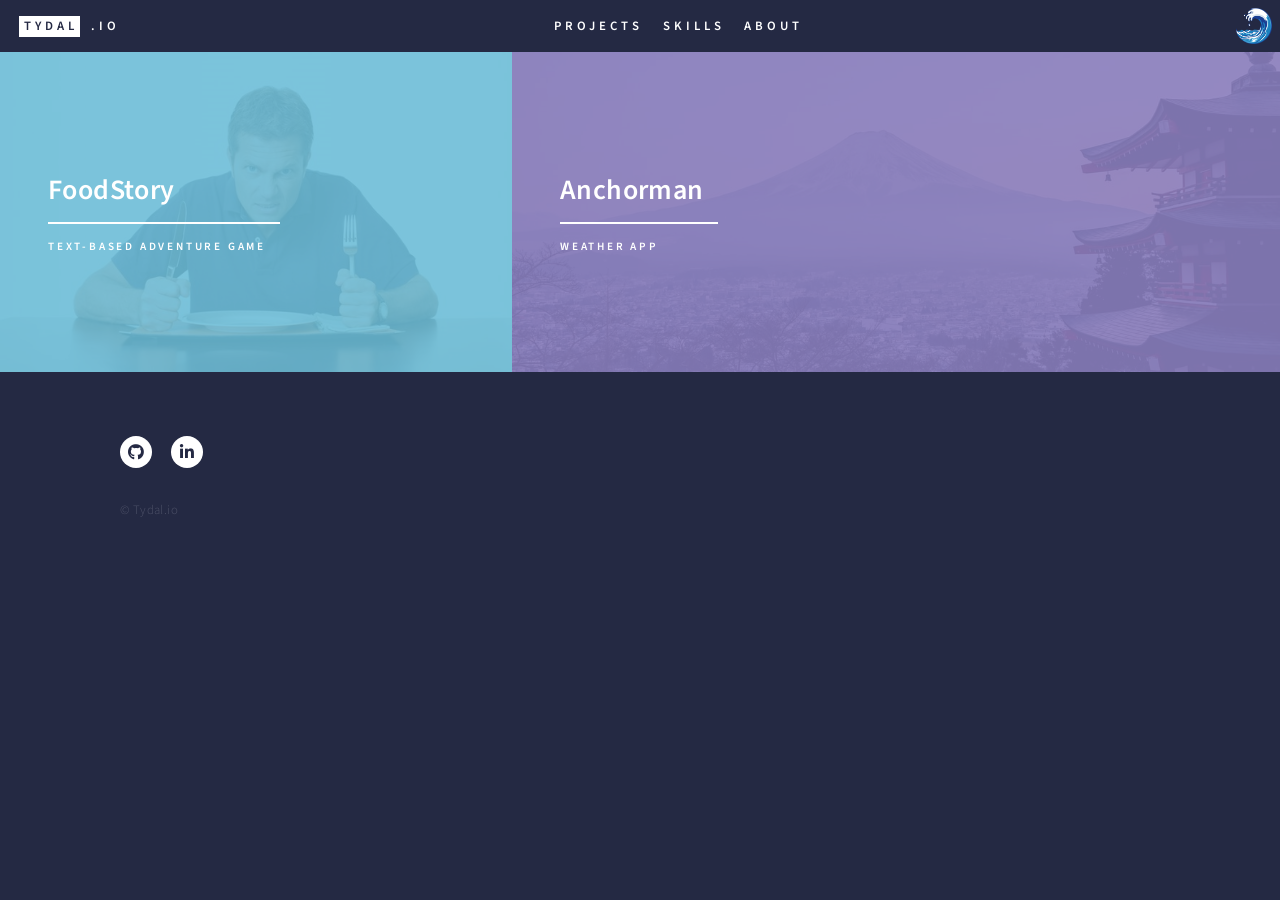
==== commit 64951121: "Revert to base" ====
--- a/index.html
+++ b/index.html
@@ -16,7 +16,7 @@
 
 				<!-- Header -->
 					<header id="header" class="alt">
-						<a href="index.html" class="logo"><strong>Testme</strong> <span>.io</span></a>
+						<a href="index.html" class="logo"><strong>Tydal</strong> <span>.io</span></a>
 						<nav>
 							<a href="index.html">Projects</a>
 							<a href="skills-about.html">Skills</a>
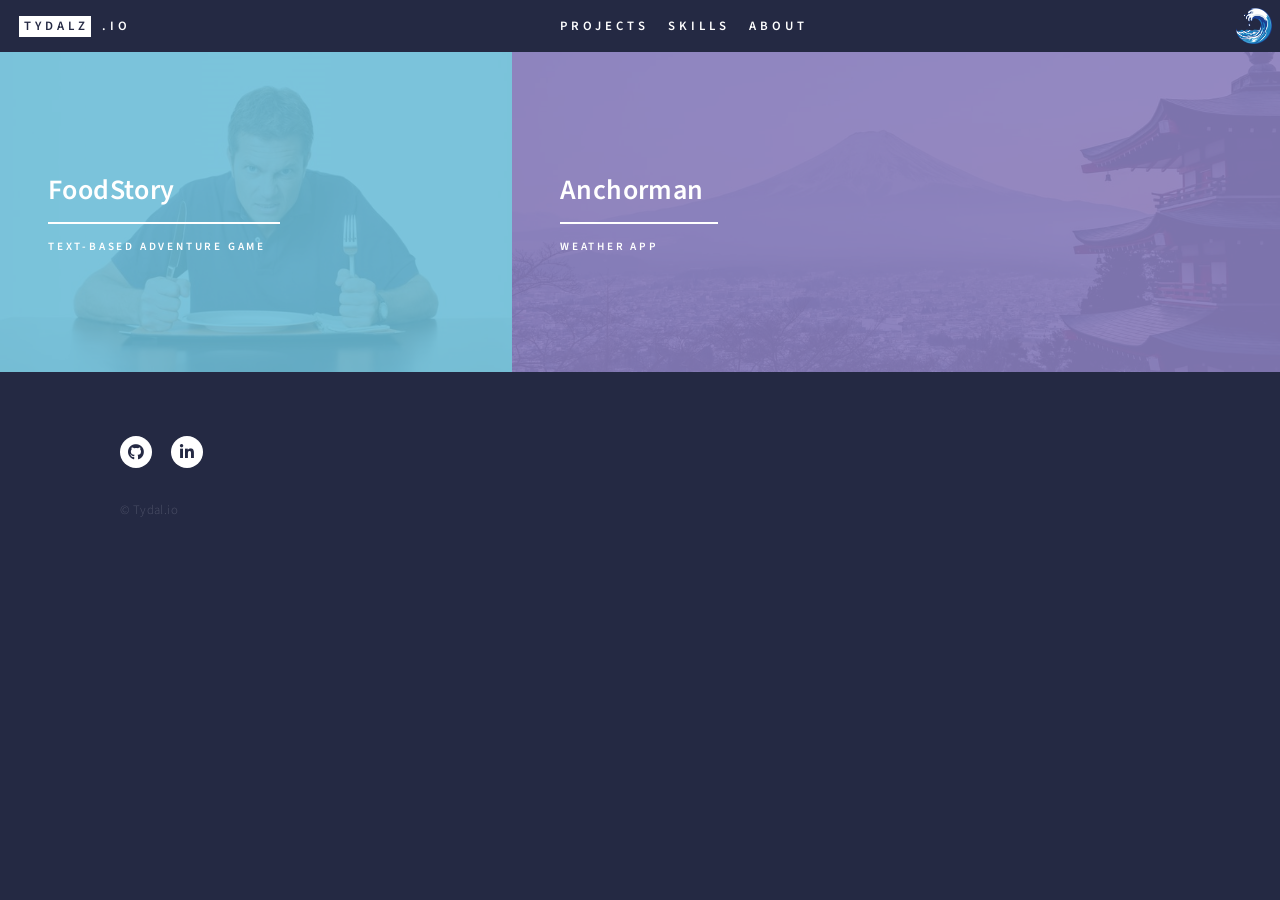
==== commit 3f7abf2d: "z" ====
--- a/index.html
+++ b/index.html
@@ -16,7 +16,7 @@
 
 				<!-- Header -->
 					<header id="header" class="alt">
-						<a href="index.html" class="logo"><strong>Tydal</strong> <span>.io</span></a>
+						<a href="index.html" class="logo"><strong>Tydalz</strong> <span>.io</span></a>
 						<nav>
 							<a href="index.html">Projects</a>
 							<a href="skills-about.html">Skills</a>
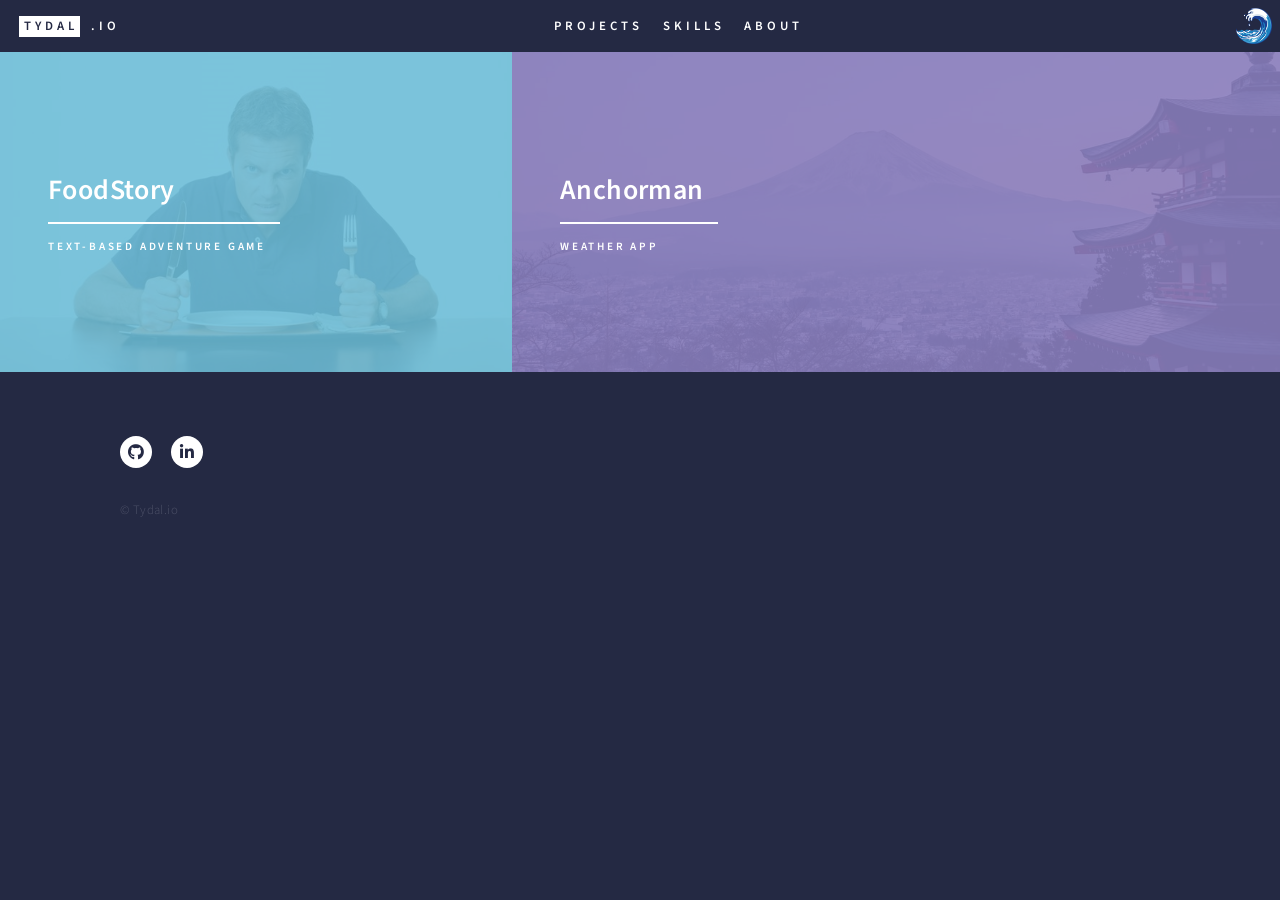
==== commit 4643b5d3: "Original repo" ====
--- a/index.html
+++ b/index.html
@@ -16,7 +16,7 @@
 
 				<!-- Header -->
 					<header id="header" class="alt">
-						<a href="index.html" class="logo"><strong>Tydalz</strong> <span>.io</span></a>
+						<a href="index.html" class="logo"><strong>Tydal</strong> <span>.io</span></a>
 						<nav>
 							<a href="index.html">Projects</a>
 							<a href="skills-about.html">Skills</a>
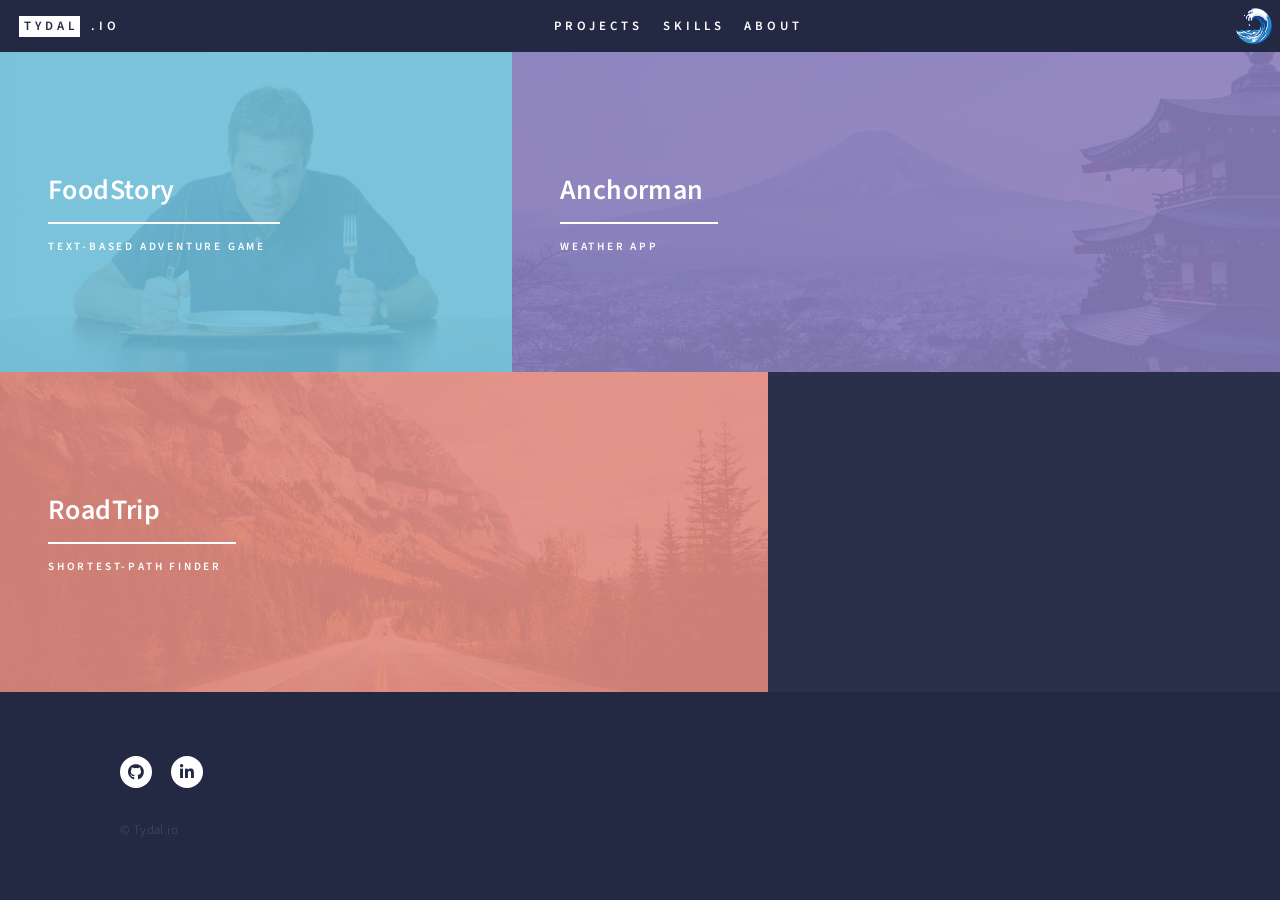
==== commit 89d87be8: "RoadTrip Update" ====
--- a/index.html
+++ b/index.html
@@ -53,15 +53,15 @@
 										<p>Weather App</p>
 									</header>
 								</article>
-<!--								<article>-->
-<!--									<span class="image">-->
-<!--										<img src="images/road.jpeg" alt="" />-->
-<!--									</span>-->
-<!--									<header class="major">-->
-<!--										<h3><a href="roadTrip.html" class="link">RoadTrip</a></h3>-->
-<!--										<p>Shortest-path finder</p>-->
-<!--									</header>-->
-<!--								</article>-->
+								<article>
+									<span class="image">
+										<img src="images/road.jpeg" alt="" />
+									</span>
+									<header class="major">
+										<h3><a href="roadTrip.html" class="link">RoadTrip</a></h3>
+										<p>Shortest-path finder</p>
+									</header>
+								</article>
 <!--								<article>-->
 <!--									<span class="image">-->
 <!--										<img src="images/piano.jpg" alt="" />-->
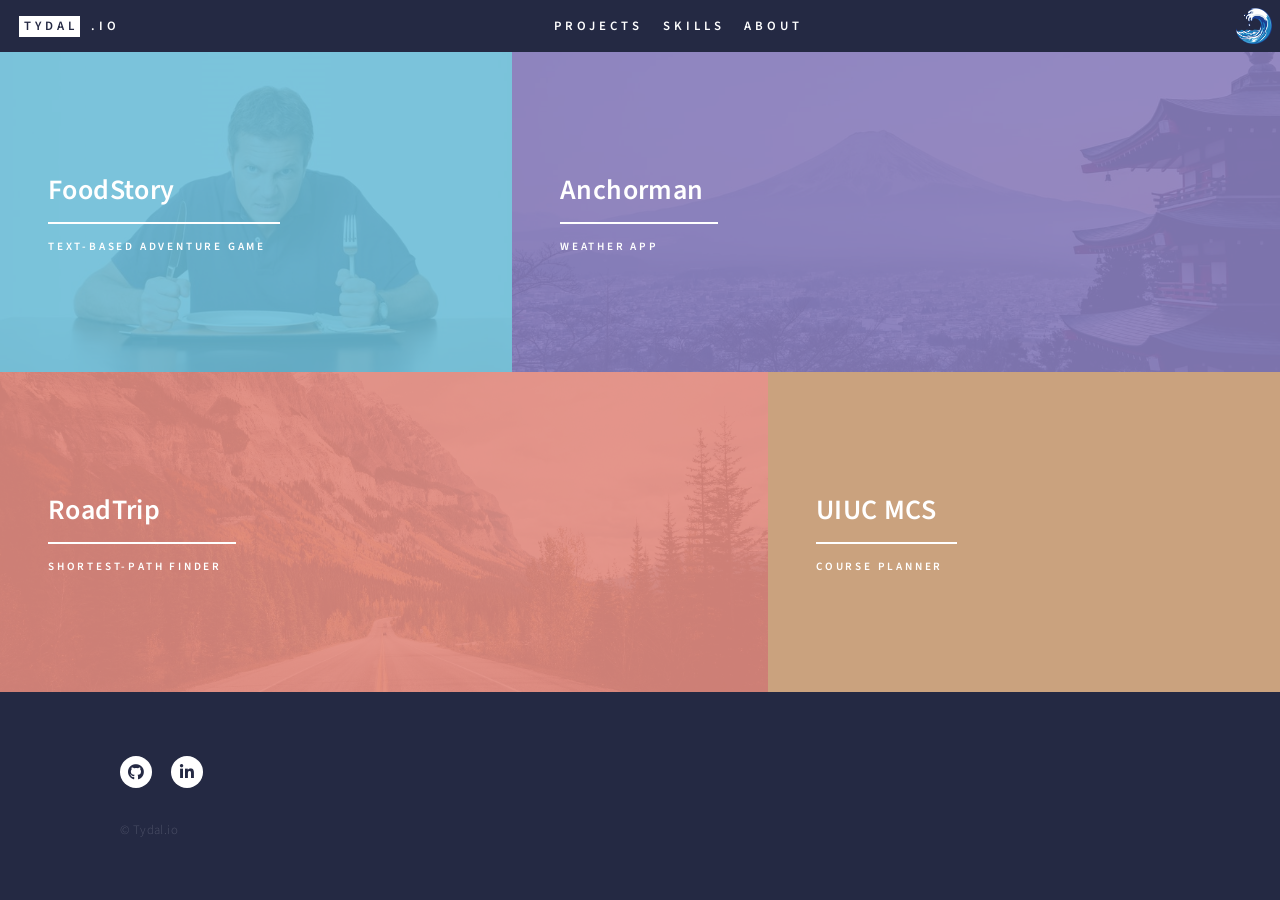
==== commit 28e5a94f: "Added UIUC Course Planner." ====
--- a/index.html
+++ b/index.html
@@ -60,6 +60,15 @@
 									<header class="major">
 										<h3><a href="roadTrip.html" class="link">RoadTrip</a></h3>
 										<p>Shortest-path finder</p>
+									</header>
+								</article>
+								<article>
+									<span class="image">
+										<img src="images/UIUC.jpg" alt="" />
+									</span>
+									<header class="major">
+										<h3><a href="UIUC-MCS-Courses.html" class="link">UIUC MCS</a></h3>
+										<p>Course Planner</p>
 									</header>
 								</article>
 <!--								<article>-->
--- a/assets/css/main.css
+++ b/assets/css/main.css
@@ -2884,6 +2884,196 @@
 			opacity: 0.25;
 		}
 
+/* UIUC MCS Course Tiles */
+
+.UIUC-MCS-Tiles {
+	display: -moz-flex;
+	display: -webkit-flex;
+	display: -ms-flex;
+	display: flex;
+	-moz-flex-wrap: wrap;
+	-webkit-flex-wrap: wrap;
+	-ms-flex-wrap: wrap;
+	flex-wrap: wrap;
+	border-top: 0 !important;
+}
+
+.UIUC-MCS-Tiles + * {
+	border-top: 0 !important;
+}
+
+.UIUC-MCS-Tiles article {
+	-moz-align-items: center;
+	-webkit-align-items: center;
+	-ms-align-items: center;
+	align-items: center;
+	display: -moz-flex;
+	display: -webkit-flex;
+	display: -ms-flex;
+	display: flex;
+	-moz-transition: -moz-transform 0.25s ease, opacity 0.25s ease, -moz-filter 1s ease, -webkit-filter 1s ease;
+	-webkit-transition: -webkit-transform 0.25s ease, opacity 0.25s ease, -webkit-filter 1s ease, -webkit-filter 1s ease;
+	-ms-transition: -ms-transform 0.25s ease, opacity 0.25s ease, -ms-filter 1s ease, -webkit-filter 1s ease;
+	transition: transform 0.25s ease, opacity 0.25s ease, filter 1s ease, -webkit-filter 1s ease;
+	padding: 4em 4em 2em 4em ;
+	background-position: center;
+	background-repeat: no-repeat;
+	background-size: cover;
+	cursor: default;
+	height: 95vh;
+	max-height: 95em;
+	min-height: 23em;
+	overflow: hidden;
+	position: relative;
+	width: 40%;
+}
+
+.UIUC-MCS-Tiles article .image {
+	display: none;
+}
+
+.UIUC-MCS-Tiles article header {
+	position: relative;
+	z-index: 3;
+}
+
+.UIUC-MCS-Tiles article h3 {
+	font-size: 1.75em;
+}
+
+.UIUC-MCS-Tiles article h3 a:hover {
+	color: inherit !important;
+}
+
+.UIUC-MCS-Tiles article .link.primary {
+	border: 0;
+	height: 100%;
+	left: 0;
+	position: absolute;
+	top: 0;
+	width: 100%;
+	z-index: 4;
+}
+
+.UIUC-MCS-Tiles article:before {
+	-moz-transition: opacity 0.5s ease;
+	-webkit-transition: opacity 0.5s ease;
+	-ms-transition: opacity 0.5s ease;
+	transition: opacity 0.5s ease;
+	bottom: 0;
+	content: '';
+	display: block;
+	height: 100%;
+	left: 0;
+	opacity: 0.85;
+	position: absolute;
+	width: 100%;
+	z-index: 2;
+}
+
+.UIUC-MCS-Tiles article:after {
+	background-color: rgba(36, 41, 67, 0.25);
+	content: '';
+	display: block;
+	height: 100%;
+	left: 0;
+	position: absolute;
+	top: 0;
+	width: 100%;
+	z-index: 1;
+}
+
+.UIUC-MCS-Tiles article:hover:before {
+	opacity: 0;
+}
+
+.UIUC-MCS-Tiles article.is-transitioning {
+	-moz-transform: scale(0.95);
+	-webkit-transform: scale(0.95);
+	-ms-transform: scale(0.95);
+	transform: scale(0.95);
+	-moz-filter: blur(0.5em);
+	-webkit-filter: blur(0.5em);
+	-ms-filter: blur(0.5em);
+	filter: blur(0.5em);
+	opacity: 0;
+}
+
+.UIUC-MCS-Tiles article:nth-child(4n - 1), .UIUC-MCS-Tiles article:nth-child(4n - 2) {
+	width: 60%;
+}
+
+.UIUC-MCS-Tiles article:nth-child(6n - 5):before {
+	background-color: #6fc3df;
+}
+
+.UIUC-MCS-Tiles article:nth-child(6n - 4):before {
+	background-color: #8d82c4;
+}
+
+.UIUC-MCS-Tiles article:nth-child(6n - 3):before {
+	background-color: #ec8d81;
+}
+
+.UIUC-MCS-Tiles article:nth-child(6n - 2):before {
+	background-color: #e7b788;
+}
+
+.UIUC-MCS-Tiles article:nth-child(6n - 1):before {
+	background-color: #8ea9e8;
+}
+
+.UIUC-MCS-Tiles article:nth-child(6n):before {
+	background-color: #87c5a4;
+}
+
+@media screen and (max-width: 1280px) {
+
+	.UIUC-MCS-Tiles article {
+		padding: 4em 3em 2em 3em ;
+		height: 30vh;
+		max-height: 30em;
+		min-height: 20em;
+	}
+
+}
+
+@media screen and (max-width: 980px) {
+
+	.UIUC-MCS-Tiles article {
+		width: 50% !important;
+	}
+
+}
+
+@media screen and (max-width: 736px) {
+
+	.UIUC-MCS-Tiles article {
+		padding: 3em 1.5em 1em 1.5em ;
+		height: 16em;
+		max-height: none;
+		min-height: 0;
+	}
+
+	.UIUC-MCS-Tiles article h3 {
+		font-size: 1.5em;
+	}
+
+}
+
+@media screen and (max-width: 480px) {
+
+	.UIUC-MCS-Tiles {
+		display: block;
+	}
+
+	.UIUC-MCS-Tiles article {
+		height: 20em;
+		width: 100% !important;
+	}
+
+}
+
 /* Tiles */
 
 	.tiles {
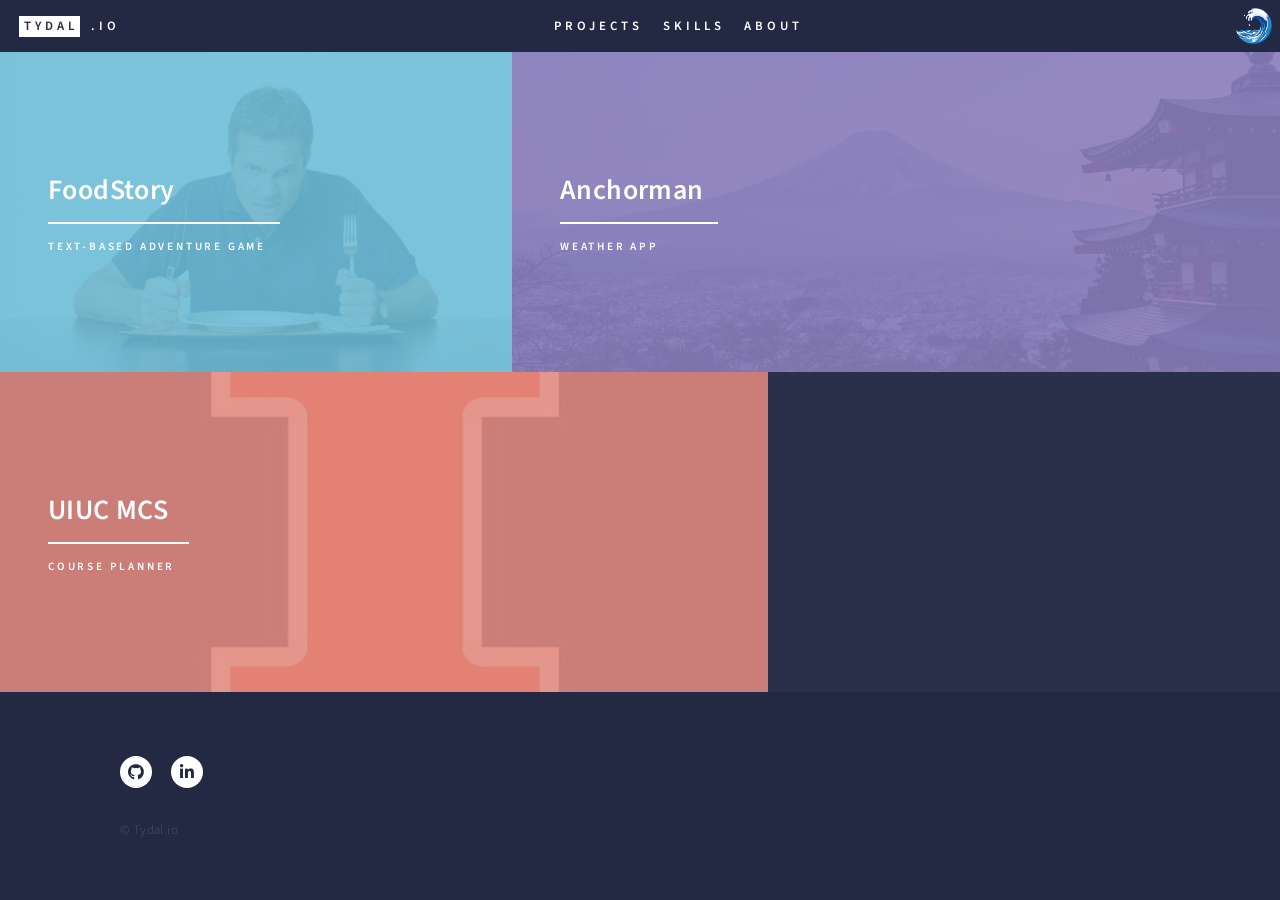
==== commit 1548eed2: "Fixed fuji sushi text in foodstory." ====
--- a/index.html
+++ b/index.html
@@ -53,15 +53,15 @@
 										<p>Weather App</p>
 									</header>
 								</article>
-								<article>
-									<span class="image">
-										<img src="images/road.jpeg" alt="" />
-									</span>
-									<header class="major">
-										<h3><a href="roadTrip.html" class="link">RoadTrip</a></h3>
-										<p>Shortest-path finder</p>
-									</header>
-								</article>
+<!--								<article>-->
+<!--									<span class="image">-->
+<!--										<img src="images/road.jpeg" alt="" />-->
+<!--									</span>-->
+<!--									<header class="major">-->
+<!--										<h3><a href="roadTrip.html" class="link">RoadTrip</a></h3>-->
+<!--										<p>Shortest-path finder</p>-->
+<!--									</header>-->
+<!--								</article>-->
 								<article>
 									<span class="image">
 										<img src="images/UIUC.jpg" alt="" />
--- a/assets/css/main.css
+++ b/assets/css/main.css
@@ -2920,9 +2920,9 @@
 	background-repeat: no-repeat;
 	background-size: cover;
 	cursor: default;
-	height: 95vh;
-	max-height: 95em;
-	min-height: 23em;
+	height: 60vh;
+	max-height: 60em;
+	min-height: 40em;
 	overflow: hidden;
 	position: relative;
 	width: 40%;
@@ -3031,9 +3031,9 @@
 
 	.UIUC-MCS-Tiles article {
 		padding: 4em 3em 2em 3em ;
-		height: 30vh;
-		max-height: 30em;
-		min-height: 20em;
+		height: 40vh;
+		max-height: 40em;
+		min-height: 40em;
 	}
 
 }
@@ -3041,6 +3041,10 @@
 @media screen and (max-width: 980px) {
 
 	.UIUC-MCS-Tiles article {
+		padding: 4em 3em 2em 3em ;
+		height: 70vh;
+		max-height: 70em;
+		min-height: 70em;
 		width: 50% !important;
 	}
 
@@ -3050,7 +3054,7 @@
 
 	.UIUC-MCS-Tiles article {
 		padding: 3em 1.5em 1em 1.5em ;
-		height: 16em;
+		height: 92em;
 		max-height: none;
 		min-height: 0;
 	}
@@ -3068,7 +3072,7 @@
 	}
 
 	.UIUC-MCS-Tiles article {
-		height: 20em;
+		height: 60em;
 		width: 100% !important;
 	}
 
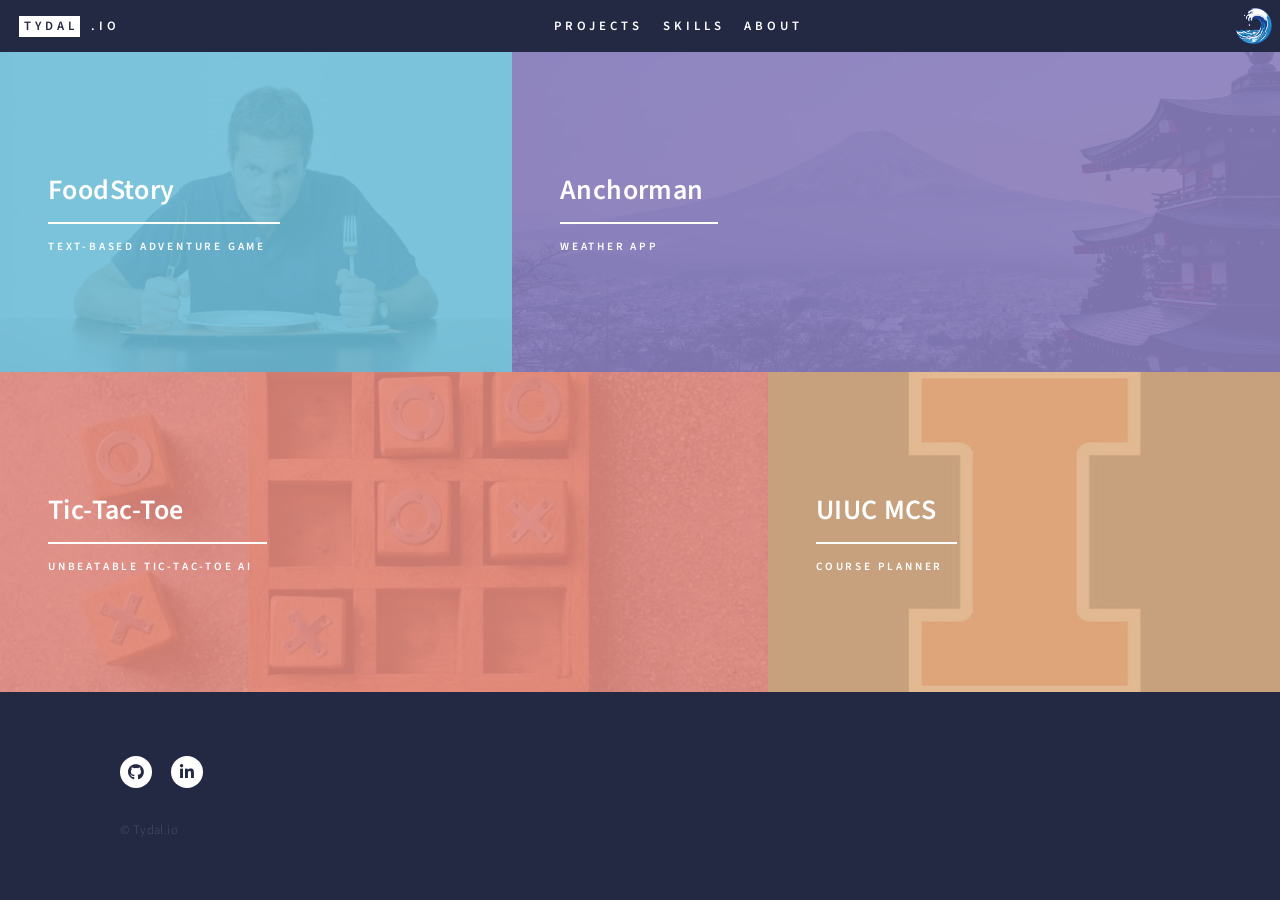
==== commit 605ddacf: "Added index.html, linked to TTT page." ====
--- a/index.html
+++ b/index.html
@@ -62,6 +62,19 @@
 <!--										<p>Shortest-path finder</p>-->
 <!--									</header>-->
 <!--								</article>-->
+
+
+								<article>
+									<span class="image">
+										<img src="images/tic-tac-toe.jpeg" alt="" />
+									</span>
+									<header class="major">
+										<h3><a href="TicTacToe.html" class="link">Tic-Tac-Toe</a></h3>
+										<p>Unbeatable Tic-Tac-Toe AI</p>
+									</header>
+								</article>
+
+
 								<article>
 									<span class="image">
 										<img src="images/UIUC.jpg" alt="" />
--- a/assets/css/main.css
+++ b/assets/css/main.css
@@ -101,6 +101,8 @@
 	gap: 10px;
 	margin-top: 20px;
   }
+
+
   
   .btn {
 	background-color: hsl(200, 100%, 50%);
@@ -110,6 +112,34 @@
 	color: white;
 	outline: none;
   }
+
+.tic-tac-toe-buttons {
+	display: grid;
+	grid-template-columns: repeat(3, minmax(10vw, max-content)); /* This will ensure that each button has at least 10vw width but not more than its content requires */
+	gap: 2vw;
+	margin-top: 2vw;
+	width: 100%;
+	justify-content: center;
+}
+
+.tic-tac-toe-btn {
+	/*background-color: hsl(200, 100%, 50%);*/
+	background-color: hsl(138, 100%, 30%);
+	border: 1px solid hsl(200, 100%, 30%);
+	border-radius: 5px;
+	color: white;
+	outline: none;
+	width: 10vw;  /* or adjust as needed */
+	height: 10vw; /* or adjust as needed */
+	font-size: 4vw; /* adjust as necessary for your desired text size */
+	display: flex;
+	align-items: center;
+	justify-content: center;
+	box-sizing: border-box;  /* ensures padding and border are included in the total width and height */
+}
+
+
+
   
   .btn:hover {
 	border-color: black;
